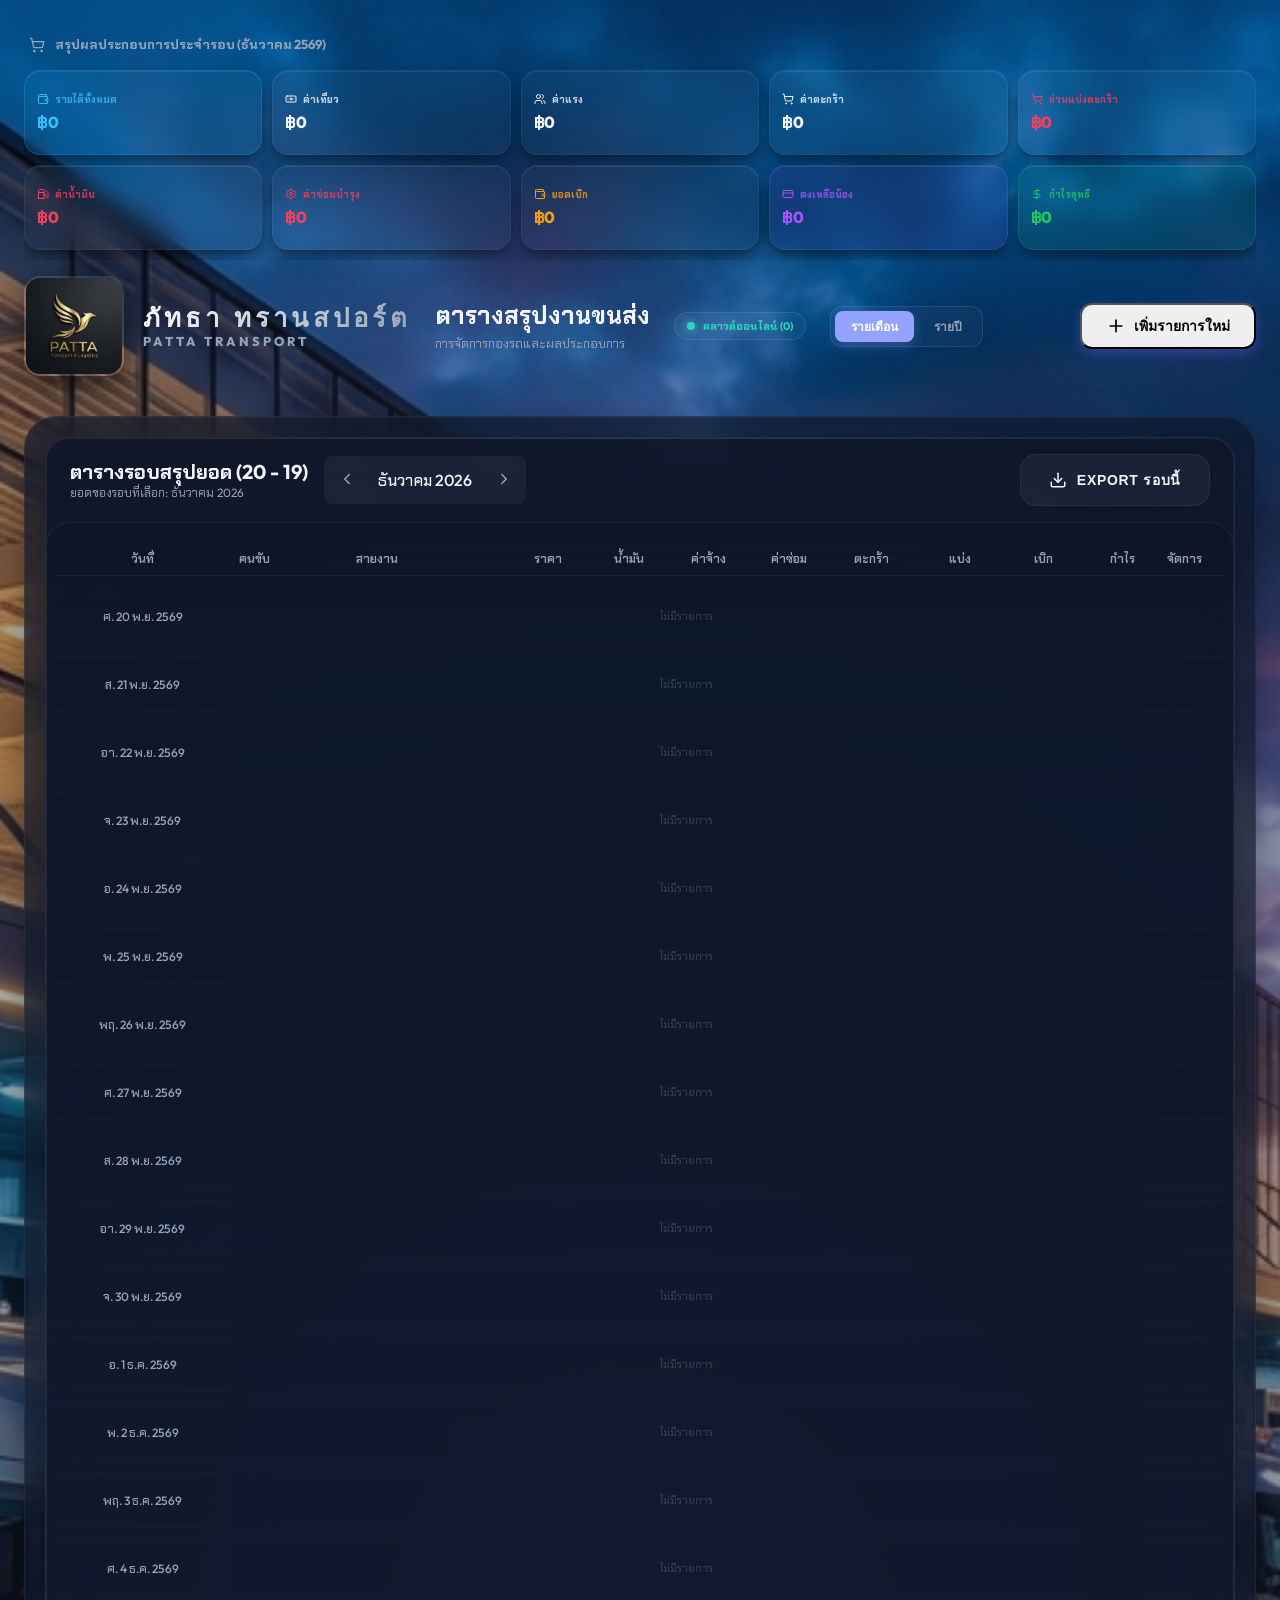
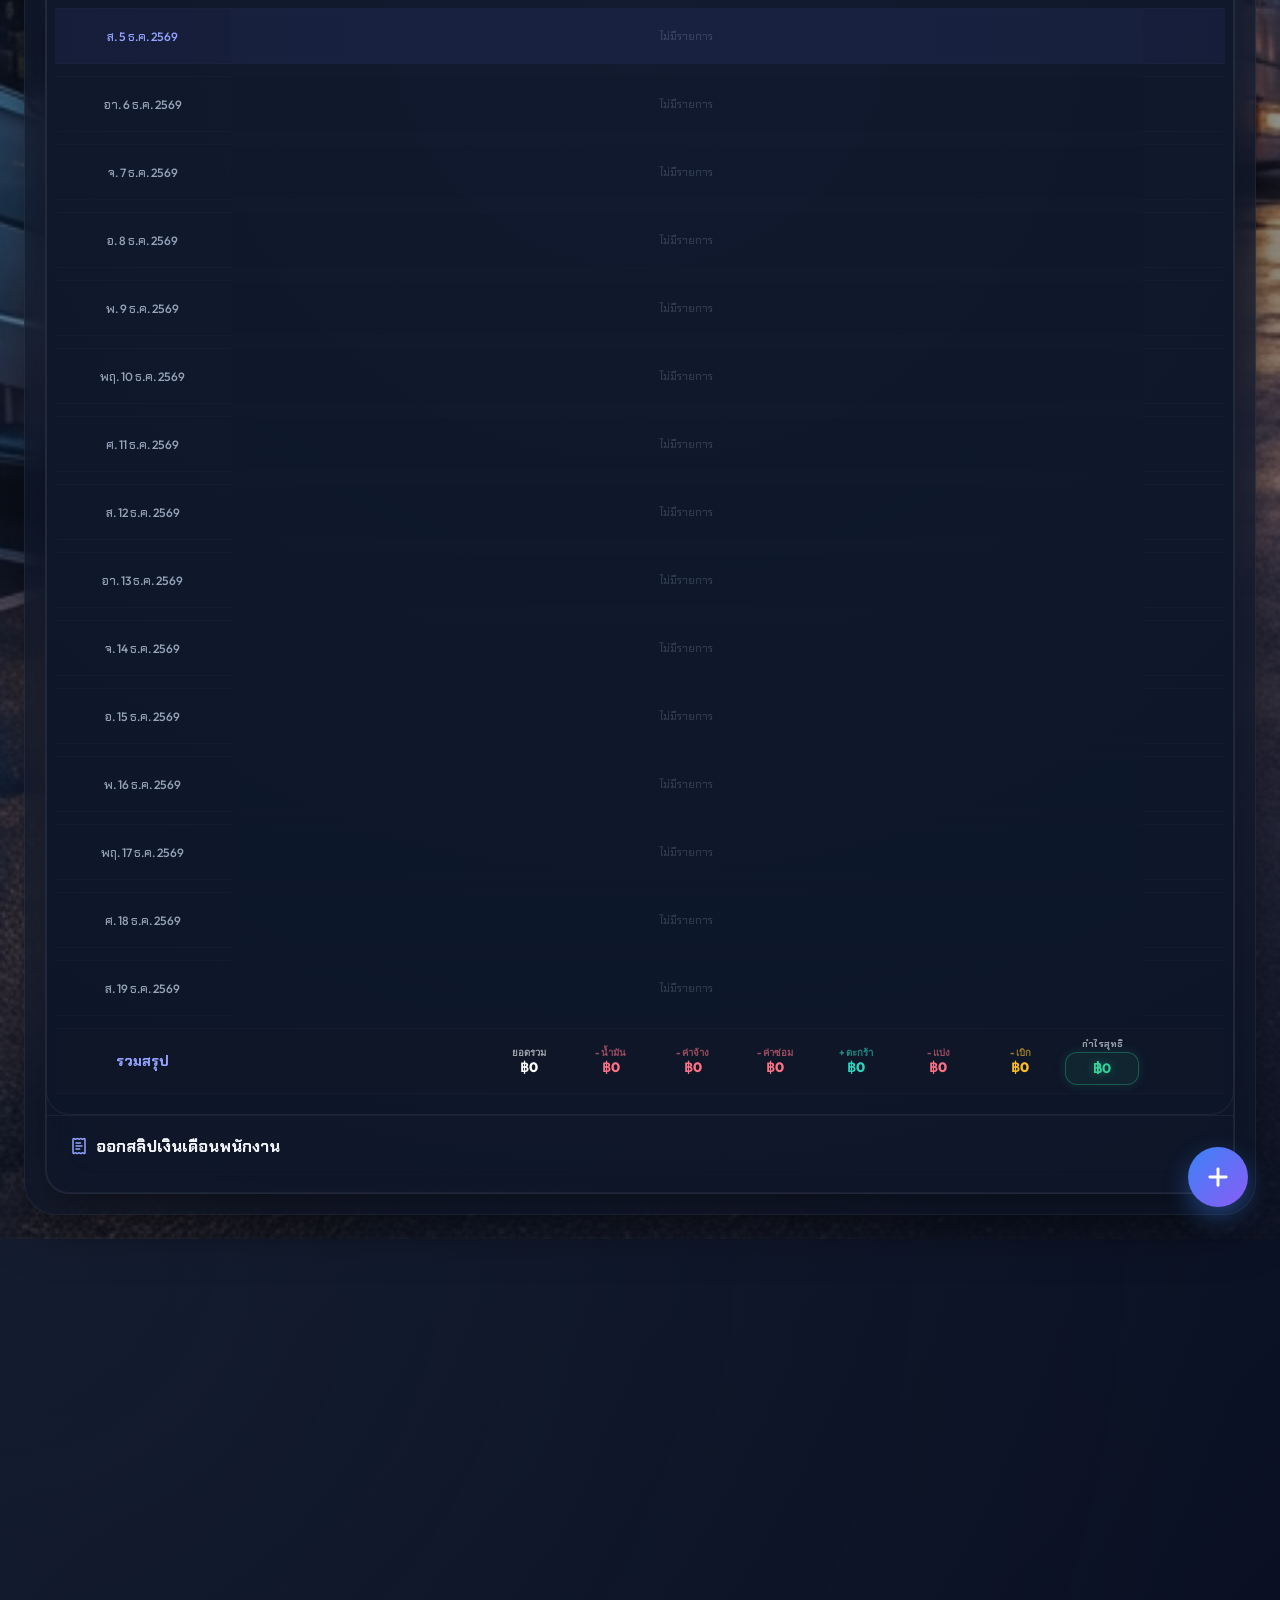
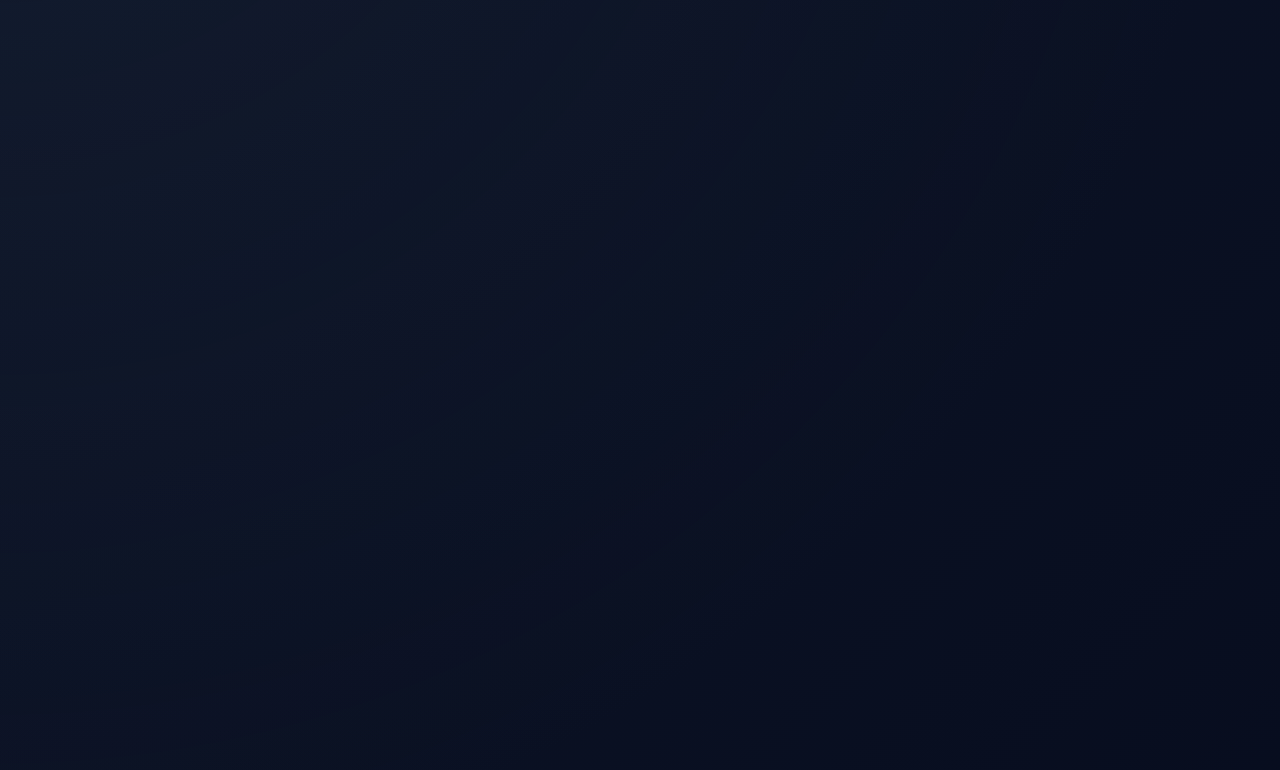
==== admin.html @ a21ead01 "Add files via upload" ====
<!doctype html>
<html lang="en">

<head>
    <meta charset="UTF-8" />
    <meta http-equiv="Cache-Control" content="no-cache, no-store, must-revalidate" />
    <meta http-equiv="Pragma" content="no-cache" />
    <meta http-equiv="Expires" content="0" />
    <link rel="icon" type="image/png" href="/icon-192.png?v=2.1" />
    <link rel="apple-touch-icon" href="/apple-touch-icon.png?v=2.1" />
    <link rel="manifest" href="/admin.webmanifest?v=2.1" />
    <style>
        @media (max-width: 1200px) {

            html,
            body,
            #root {
                height: auto !important;
                overflow: auto !important;
                min-height: 100vh !important;
            }
        }
    </style>
    <meta name="viewport" content="width=device-width, initial-scale=1.0, maximum-scale=1.0, user-scalable=no" />
    <meta name="theme-color" content="#1e293b" />
    <title>Admin - Patta Transport</title>
  <script type="module" crossorigin src="/assets/main-DVoiugXw.js"></script>
  <link rel="stylesheet" crossorigin href="/assets/main-B-iZErr_.css">
</head>

<body>
    <div id="root"></div>
    <script>
        // Force redirect to admin hash if not already there
        if (!window.location.hash.includes('admin')) {
            window.location.hash = '#/admin';
        }
    </script>
</body>

</html>
---- assets/main-B-iZErr_.css ----
@import"https://fonts.googleapis.com/css2?family=Anuphan:wght@300;400;500;600;700&family=Chakra+Petch:wght@300;400;500;600;700&family=Outfit:wght@300;400;500;600;700&family=Syncopate:wght@400;700&display=swap";:root{--primary: #94a3ff;--primary-hover: #7b8aff;--primary-glow: rgba(148, 163, 255, .2);--bg-dark: #0f172a;--bg-card: rgba(15, 23, 42, .8);--text-main: #f1f5f9;--text-dim: #94a3b8;--accent: #a855f7;--safe: #2dd4bf;--danger: #fb7185;--warning: #fbbf24;--font-logo: "Syncopate", sans-serif;--glass-border: rgba(255, 255, 255, .06);--glass-shadow: 0 25px 50px -12px rgba(0, 0, 0, .6);--glass-bg: rgba(15, 23, 42, .7);--glass-bg-hover: rgba(7, 10, 18, .9)}body{font-family:Outfit,Chakra Petch,sans-serif;background-color:#020617;color:var(--text-main);min-height:100vh;-webkit-font-smoothing:antialiased;-moz-osx-font-smoothing:grayscale;text-rendering:optimizeLegibility;background-attachment:fixed;background:radial-gradient(circle at 0% 0%,rgba(30,41,59,.3) 0%,transparent 40%),radial-gradient(circle at 100% 100%,rgba(15,23,42,.3) 0%,transparent 40%),linear-gradient(135deg,#0f172a,#020617)}*{margin:0;padding:0;box-sizing:border-box}.glass-card{background:var(--bg-card);backdrop-filter:blur(24px);-webkit-backdrop-filter:blur(24px);border:1px solid rgba(255,255,255,.08);box-shadow:0 20px 40px -15px #00000080,inset 0 0 0 1px #ffffff0d;border-radius:1.5rem;position:relative;overflow:visible;transition:all .4s cubic-bezier(.4,0,.2,1)}.glass-card:before{content:"";position:absolute;top:-50%;left:-50%;width:200%;height:200%;background:radial-gradient(circle at 50% 50%,rgba(148,163,255,.03) 0%,transparent 50%);pointer-events:none;transition:all .6s ease}.glass-card:hover{transform:translateY(-2px);border-color:#ffffff26;box-shadow:0 30px 60px -20px #000000b3,inset 0 0 20px #94a3ff0d}.glass-card:hover:before{background:radial-gradient(circle at 30% 30%,rgba(148,163,255,.08) 0%,transparent 50%)}.glass-card:after{content:"";position:absolute;top:0;left:0;right:0;height:1px;background:linear-gradient(90deg,transparent,rgba(255,255,255,.2),transparent);opacity:.5}.dashboard-container{max-width:1800px;margin:0 auto;padding:1.5rem 2rem}.header{display:flex;justify-content:space-between;align-items:center;margin-bottom:3rem}.brand-logo{font-family:var(--font-logo);letter-spacing:.3em;text-transform:uppercase;background:linear-gradient(135deg,#fff,#94a3b8);-webkit-background-clip:text;background-clip:text;-webkit-text-fill-color:transparent;font-weight:700;font-size:2.5rem;line-height:1}.brand-subtitle{font-family:Inter,sans-serif;letter-spacing:.8em;font-size:10px;text-transform:uppercase;color:var(--text-dim);margin-top:8px;opacity:.8}.stats-grid{display:grid;grid-template-columns:repeat(auto-fit,minmax(240px,1fr));gap:1.5rem;margin-bottom:3rem}.stat-card{padding:2rem;text-align:left;transition:all .3s cubic-bezier(.4,0,.2,1);position:relative;overflow:hidden}.stat-card:hover{transform:translateY(-8px);border-color:var(--primary);box-shadow:0 12px 24px #0000004d}.stat-label{font-size:.75rem;text-transform:uppercase;letter-spacing:.1em;color:var(--text-dim);margin-bottom:.75rem;font-weight:600}.stat-value{font-size:2rem;font-weight:700;color:var(--text-main)}.btn{padding:.875rem 1.75rem;border-radius:1rem;font-weight:700;cursor:pointer;transition:all .3s;border:none;display:flex;align-items:center;justify-content:center;gap:.6rem;text-transform:uppercase;font-size:.875rem;letter-spacing:.05em}.btn-primary{background:linear-gradient(135deg,var(--primary),var(--primary-hover));color:#fff;box-shadow:0 8px 16px #6366f133}.btn-primary:hover{transform:translateY(-2px);box-shadow:0 12px 20px #6366f166}.btn-outline{background:#ffffff0d;border:1px solid var(--glass-border);color:var(--text-main)}.btn-outline:hover{background:#ffffff1a;border-color:var(--text-dim)}.trip-form{padding:2rem;margin-bottom:3rem;background:var(--bg-card);border:1px solid var(--glass-border)}.form-grid{display:grid;grid-template-columns:repeat(auto-fit,minmax(180px,1fr));gap:1.5rem;align-items:end}.input-group{display:flex;flex-direction:column;gap:.75rem}label{font-size:.75rem;font-weight:600;color:var(--text-dim);text-transform:uppercase}input{background:#818cf80d;border:1px solid var(--glass-border);padding:1rem;border-radius:.875rem;color:var(--text-main);outline:none;transition:all .2s;font-family:inherit}input:focus{border-color:var(--primary);background:#818cf81a}.table-container{overflow-x:auto;padding:.5rem;background:var(--glass-bg);border-radius:1.5rem;border:1px solid var(--glass-border)}table{width:100%;border-collapse:separate;border-spacing:0 .75rem;text-align:left}th{padding:1.25rem 1rem;color:var(--text-dim);font-weight:600;text-transform:uppercase;font-size:.75rem;border-bottom:1px solid var(--glass-border)}td{padding:1.25rem 1rem;background:#0f172a4d;border-top:1px solid rgba(255,255,255,.02);border-bottom:1px solid rgba(255,255,255,.02);color:var(--text-main)}tr:hover td{background:#0f172a80}.badge{padding:.4rem .8rem;border-radius:.75rem;font-size:.75rem;font-weight:700}.badge-profit{background:#34d39914;color:#34d399;border:1px solid rgba(52,211,153,.3);box-shadow:0 0 12px #34d39926;text-shadow:0 0 10px rgba(52,211,153,.4)}.badge-loss{background:#f43f5e1a;color:#f43f5e;border:1px solid rgba(244,63,94,.2)}.btn-icon{padding:.6rem;border-radius:.75rem;background:transparent;border:none;cursor:pointer;color:var(--text-dim);transition:all .2s}.btn-icon:hover{background:#ffffff14;color:var(--danger)}::-webkit-scrollbar{width:8px}::-webkit-scrollbar-track{background:#020617}::-webkit-scrollbar-thumb{background:#1e293b;border-radius:4px}.driver-card{background:var(--glass-bg);backdrop-filter:blur(24px);-webkit-backdrop-filter:blur(24px);border:1px solid var(--glass-border);box-shadow:var(--glass-shadow);border-radius:2rem;padding:2rem;transition:all .4s}.driver-card:hover{border-color:var(--primary);box-shadow:0 40px 80px -20px #00000026;transform:translateY(-4px)}.input-premium{background:#818cf80d!important;border:1px solid var(--glass-border)!important;border-radius:1.25rem!important;padding:1.25rem!important;color:var(--text-main)!important;font-size:1.1rem!important;box-shadow:inset 0 2px 4px #00000005}.input-premium:focus{background:#818cf814!important;border-color:var(--primary)!important;box-shadow:0 0 0 4px var(--primary-glow)}.btn-premium{background:linear-gradient(135deg,var(--primary) 0%,var(--accent) 100%);color:#fff;padding:1.25rem;border-radius:1.25rem;font-weight:700;border:1px solid rgba(255,255,255,.1);cursor:pointer;display:flex;align-items:center;justify-content:center;gap:.75rem;transition:all .4s cubic-bezier(.4,0,.2,1);box-shadow:0 8px 16px -4px #818cf880,inset 0 1px 1px #ffffff4d}.btn-premium:hover{transform:translateY(-3px) scale(1.02);box-shadow:0 20px 30px -5px #818cf899,0 0 15px var(--primary-glow);filter:brightness(1.1)}.btn-secondary-premium{background:#818cf80d;border:1px solid var(--glass-border);color:var(--text-main);padding:1rem;border-radius:1.25rem;font-weight:600;transition:all .3s}.btn-secondary-premium:hover{background:#ffffff1a}.btn-secondary-premium.active{background:var(--primary);border-color:var(--primary)}.icon-box{width:42px;height:42px;background:#818cf81a;border-radius:12px;display:flex;align-items:center;justify-content:center;color:var(--primary);margin-bottom:1rem}.text-gradient{background:linear-gradient(135deg,#fff,#cbd5e1);-webkit-background-clip:text;background-clip:text;-webkit-text-fill-color:transparent}.driver-landscape{min-height:100vh;min-height:-webkit-fill-available;background-color:#020617;background-image:linear-gradient(to bottom,#02061766,#020617cc),url(/assets/bg-Old5FLw_.png);background-size:cover;background-position:center;background-repeat:no-repeat;background-attachment:scroll;color:var(--text-main);transition:all .3s ease}@media(min-width:1025px){.driver-landscape{background-attachment:fixed}}@keyframes fadeIn{0%{opacity:0;transform:translateY(10px)}to{opacity:1;transform:translateY(0)}}.fade-in{animation:fadeIn .5s ease-out forwards}.bill-icon-btn{display:flex;align-items:center;justify-content:center;width:24px;height:24px;background:#818cf81a;border:1px solid rgba(129,140,248,.2);border-radius:6px;color:var(--primary);transition:all .2s ease;cursor:pointer}.bill-icon-btn:hover{background:var(--primary);color:#fff;transform:scale(1.1);box-shadow:0 0 10px var(--primary-glow)}.preview-btn-mini{background:#2dd4bf1a;border:1px solid rgba(45,212,191,.2);color:#2dd4bf;padding:4px 10px;border-radius:8px;font-size:10px;font-weight:700;cursor:pointer;transition:all .2s ease}.preview-btn-mini:hover{background:#2dd4bf;color:#0f172a;box-shadow:0 0 10px #2dd4bf4d}
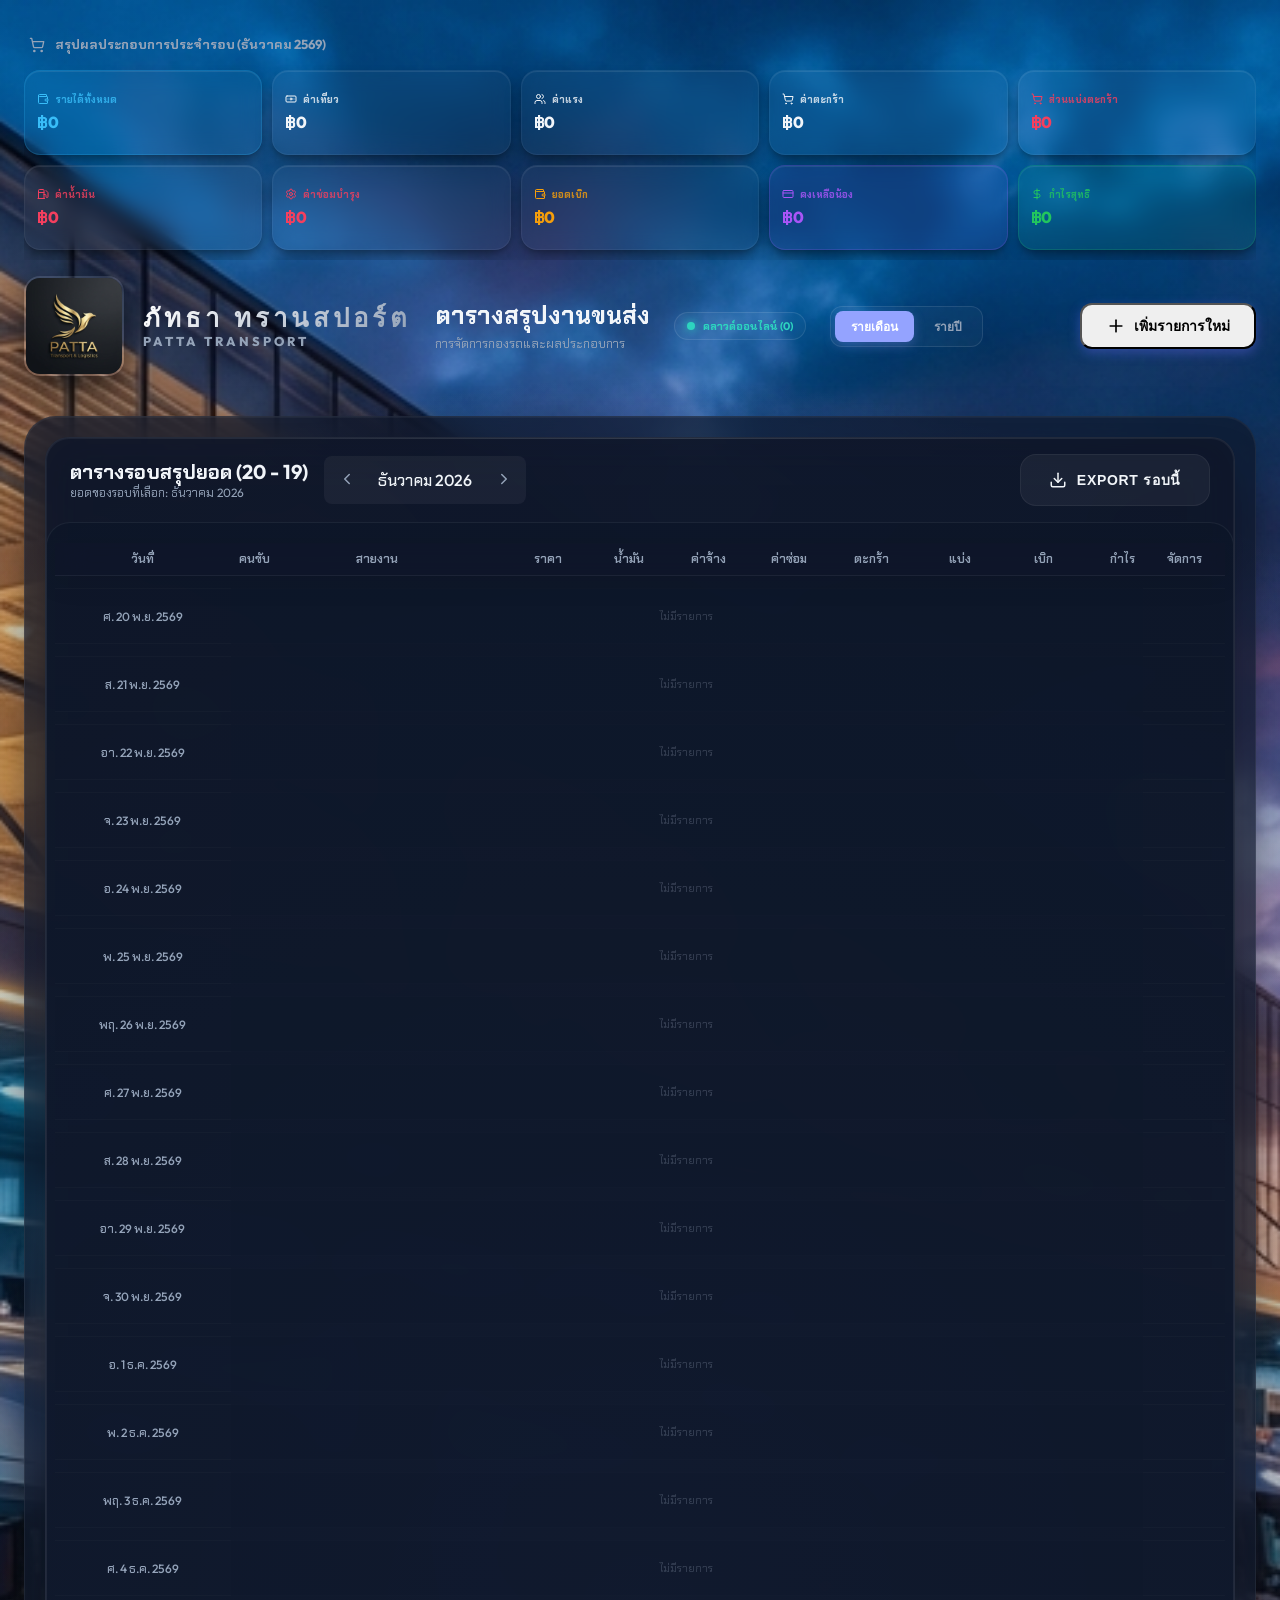
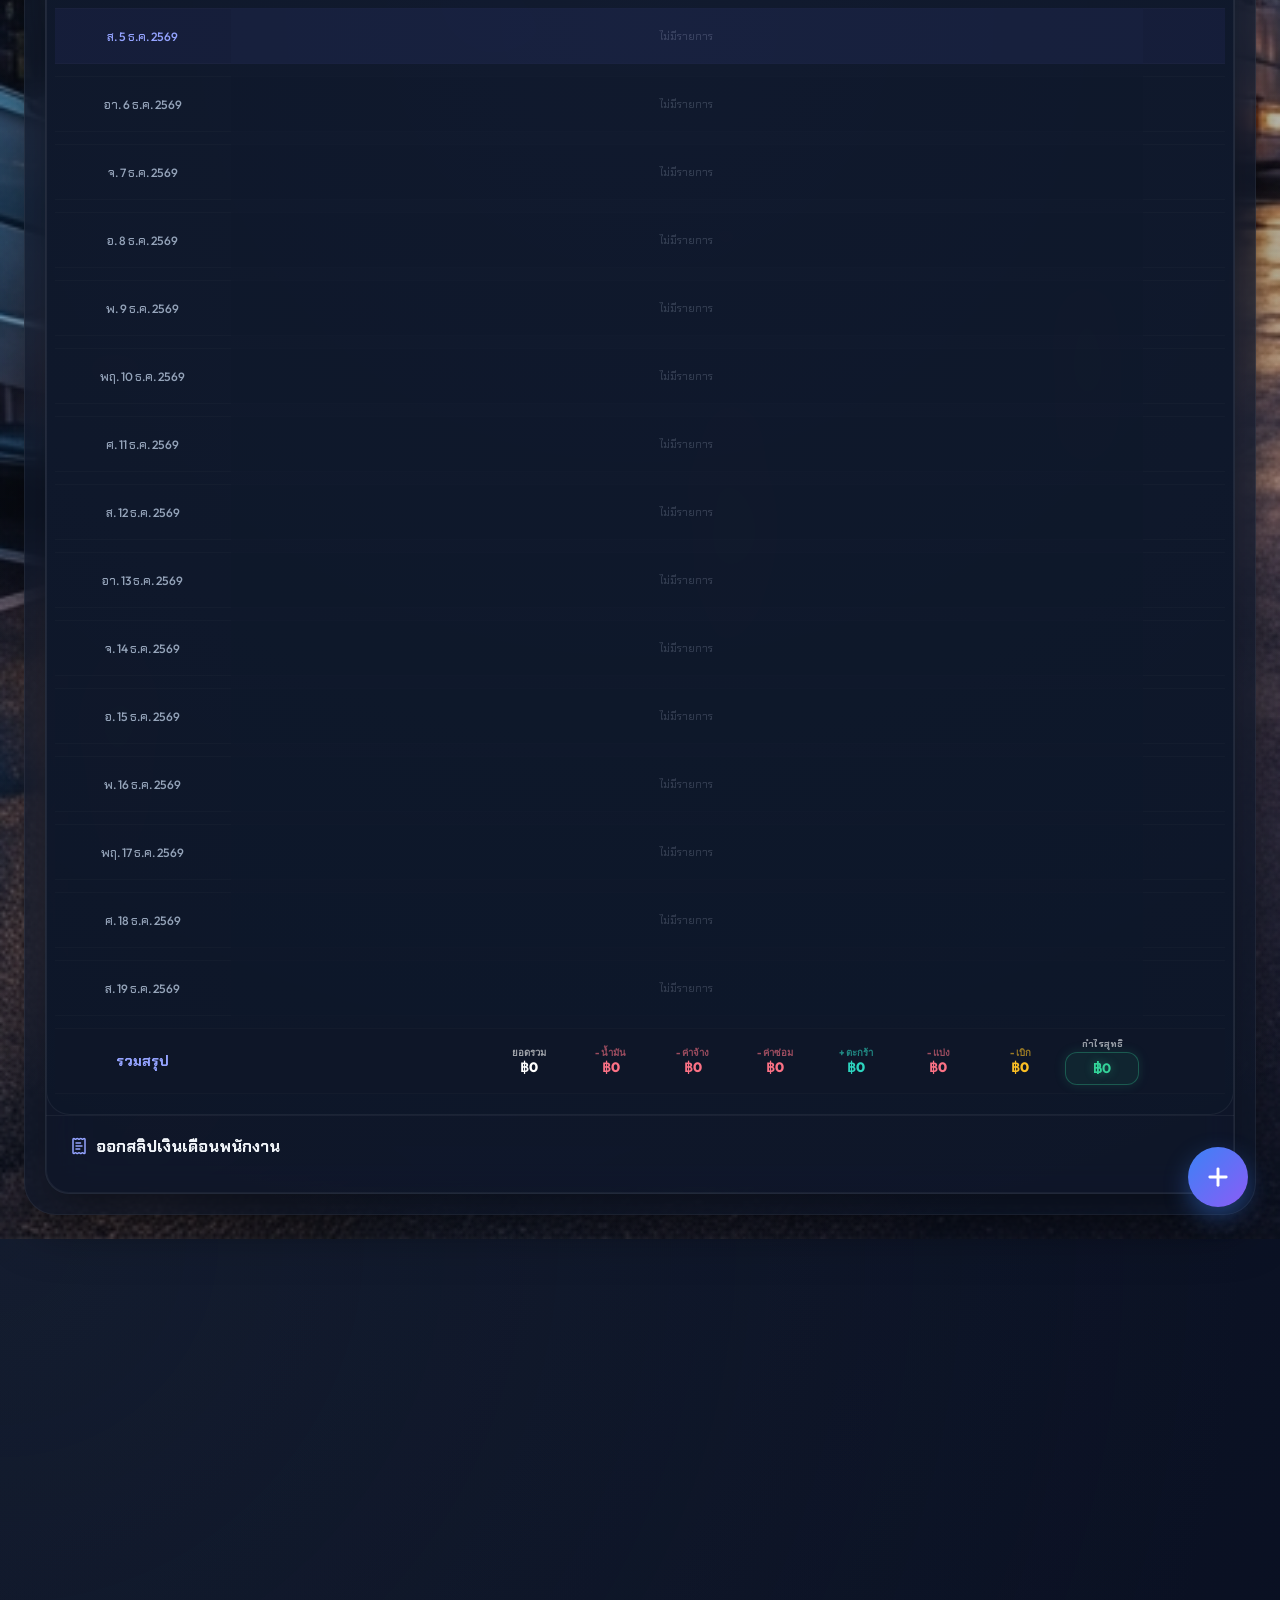
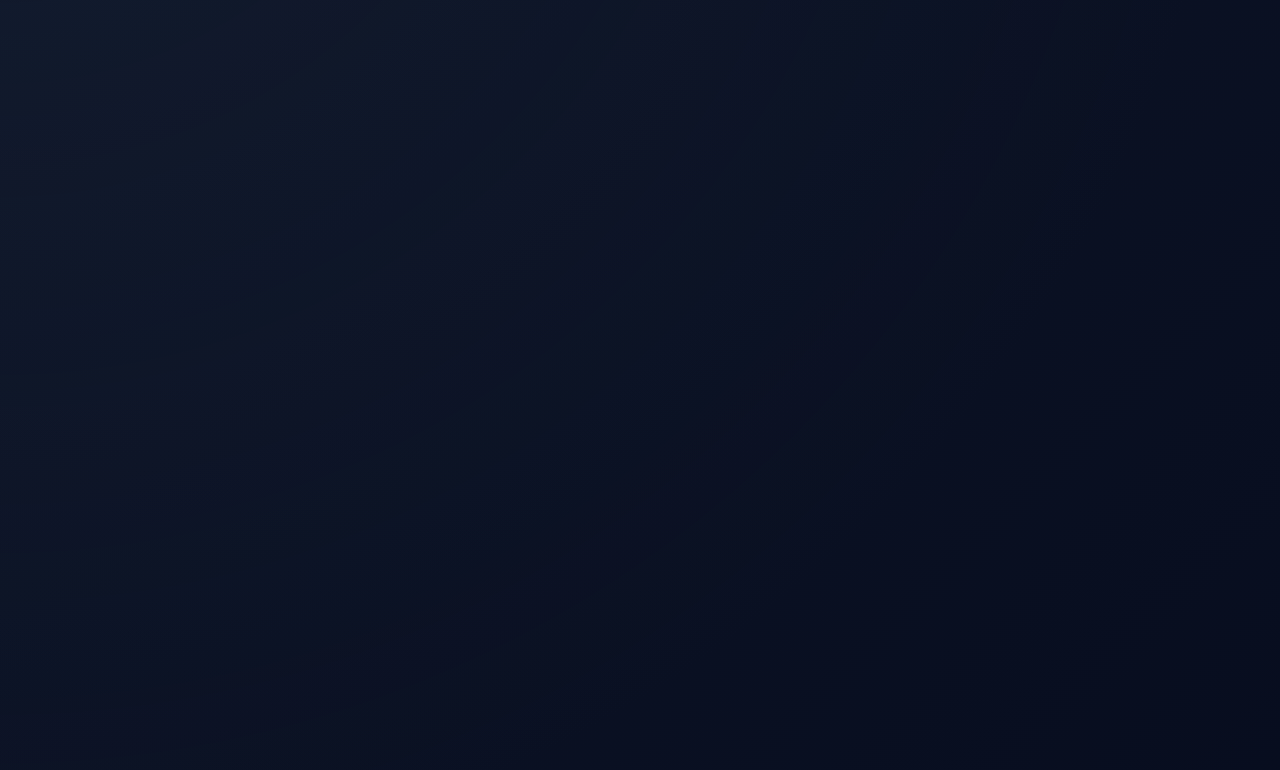
==== commit 9e89da07: "Add files via upload" ====
--- a/admin.html
+++ b/admin.html
@@ -24,7 +24,7 @@
     <meta name="viewport" content="width=device-width, initial-scale=1.0, maximum-scale=1.0, user-scalable=no" />
     <meta name="theme-color" content="#1e293b" />
     <title>Admin - Patta Transport</title>
-  <script type="module" crossorigin src="/assets/main-DVoiugXw.js"></script>
+  <script type="module" crossorigin src="/assets/main-9UQ__JUu.js"></script>
   <link rel="stylesheet" crossorigin href="/assets/main-B-iZErr_.css">
 </head>
 
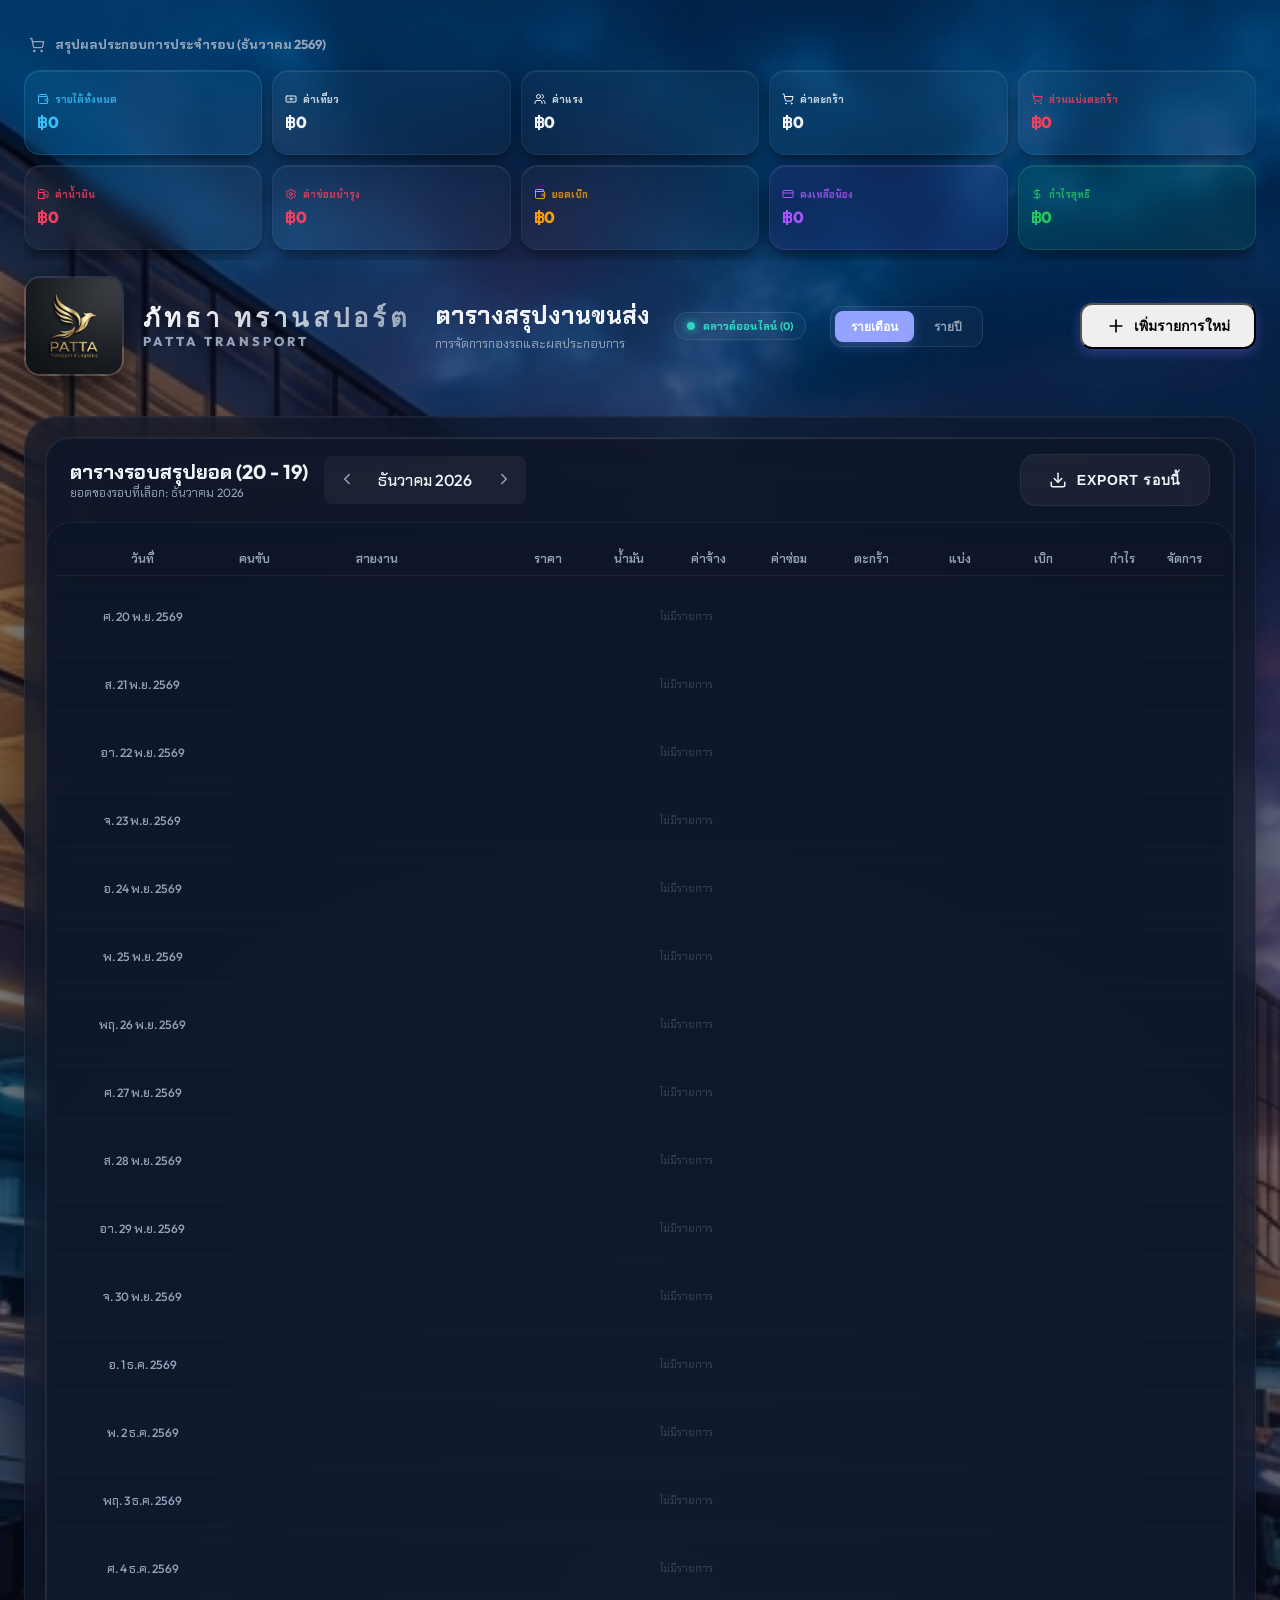
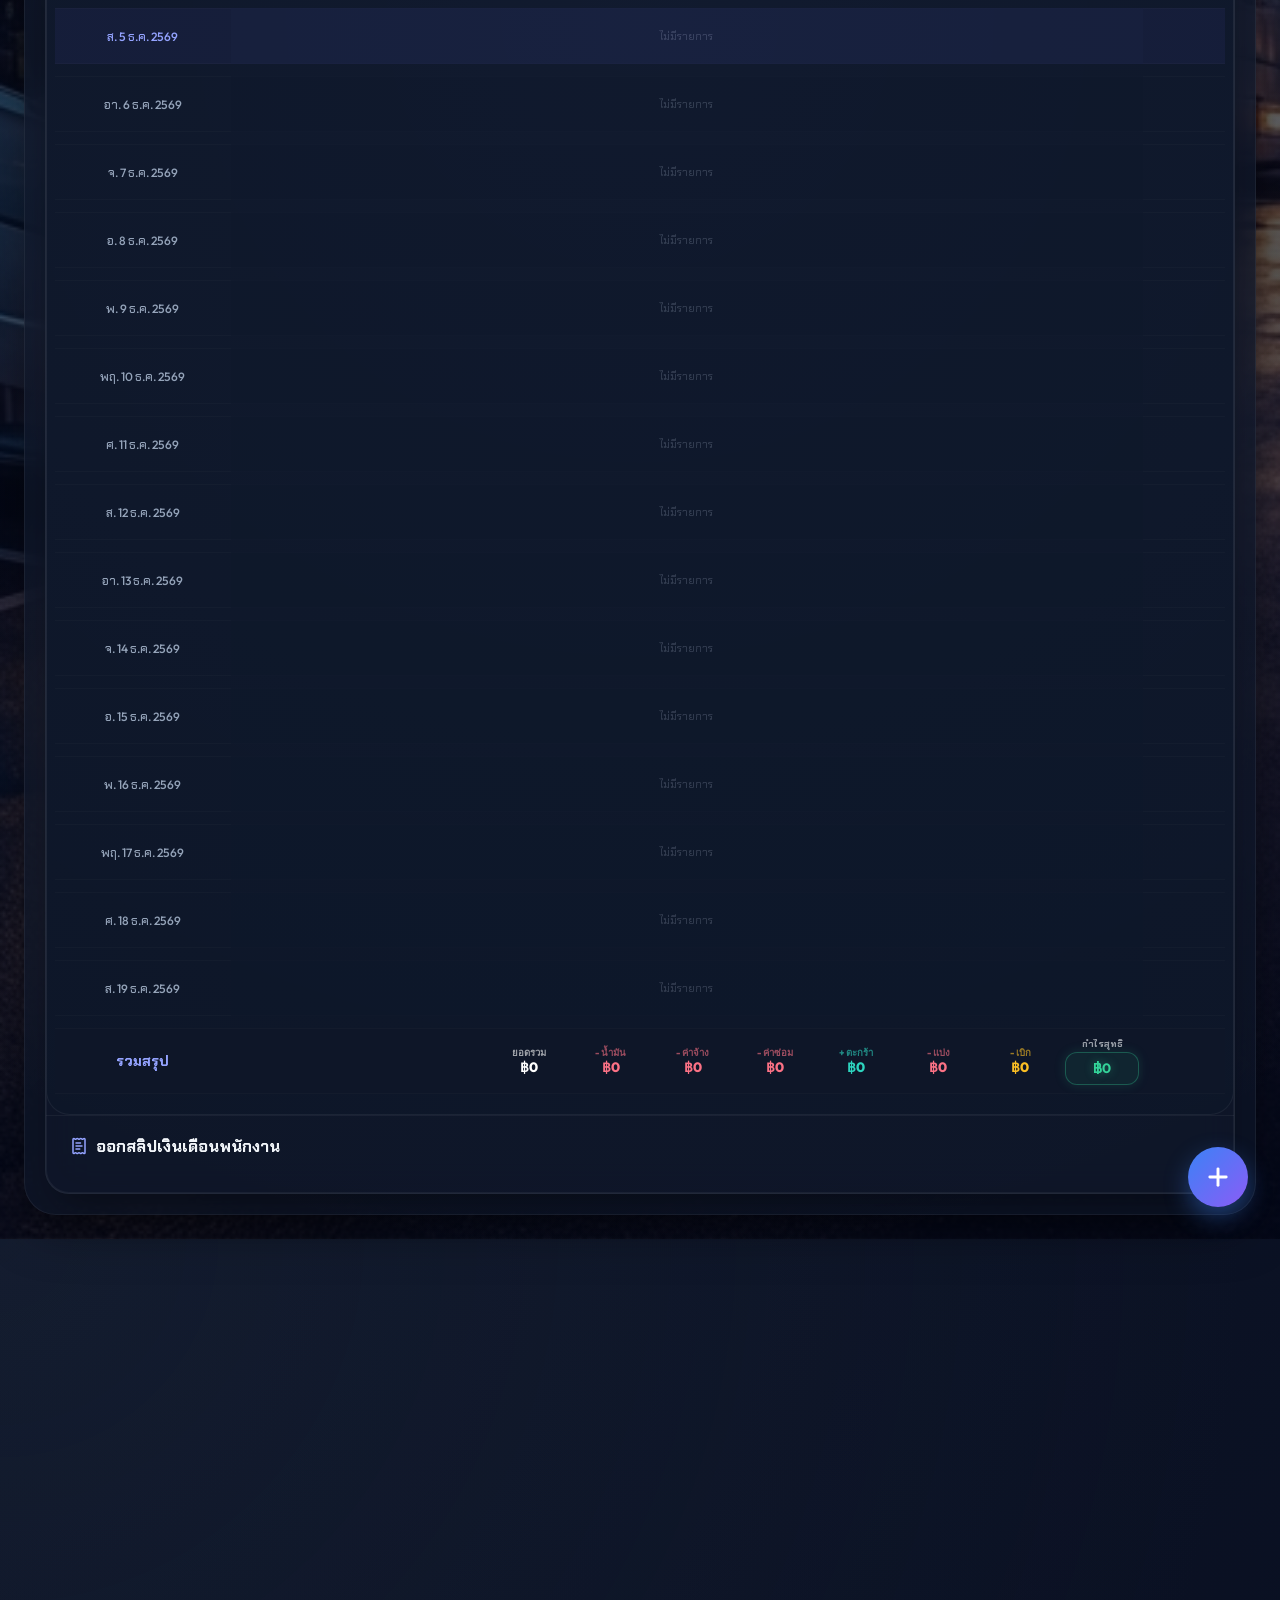
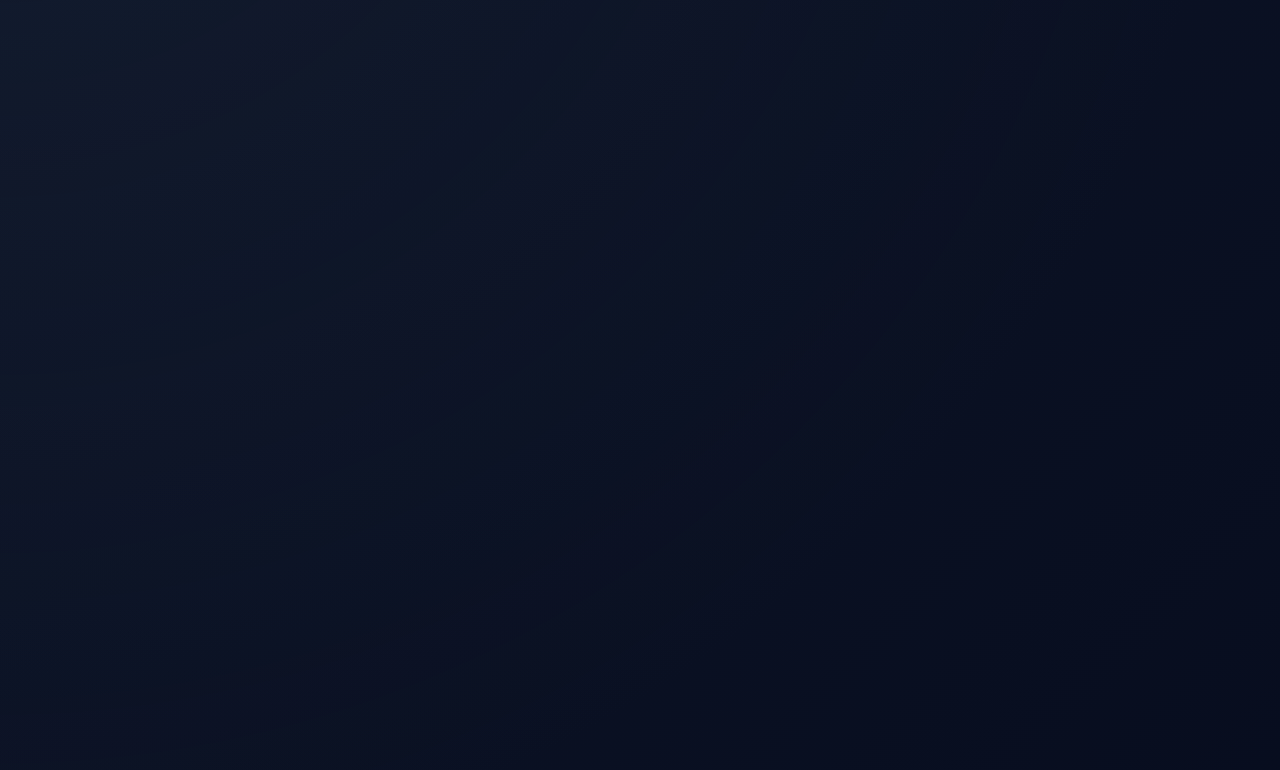
==== commit 7efa1c50: "Add files via upload" ====
--- a/admin.html
+++ b/admin.html
@@ -24,7 +24,7 @@
     <meta name="viewport" content="width=device-width, initial-scale=1.0, maximum-scale=1.0, user-scalable=no" />
     <meta name="theme-color" content="#1e293b" />
     <title>Admin - Patta Transport</title>
-  <script type="module" crossorigin src="/assets/main-9UQ__JUu.js"></script>
+  <script type="module" crossorigin src="/assets/main-qb-GjHHz.js"></script>
   <link rel="stylesheet" crossorigin href="/assets/main-B-iZErr_.css">
 </head>
 
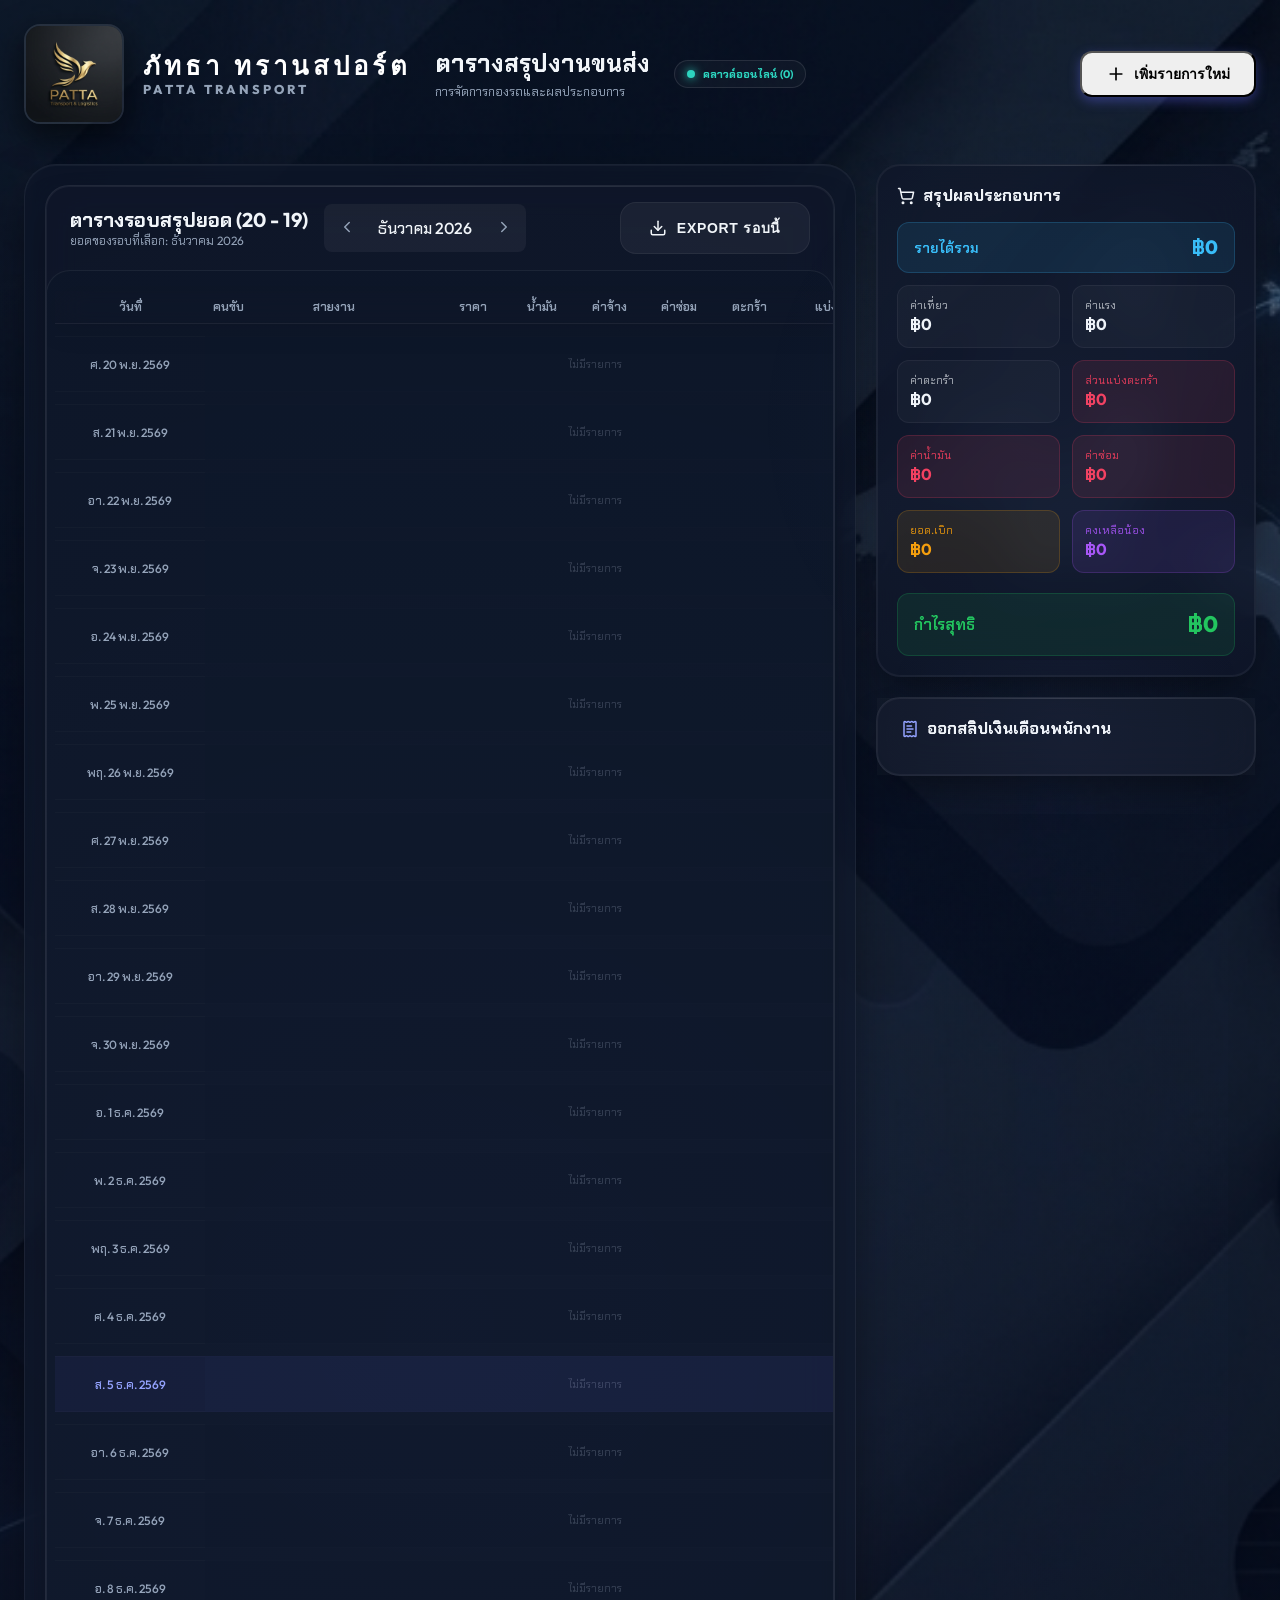
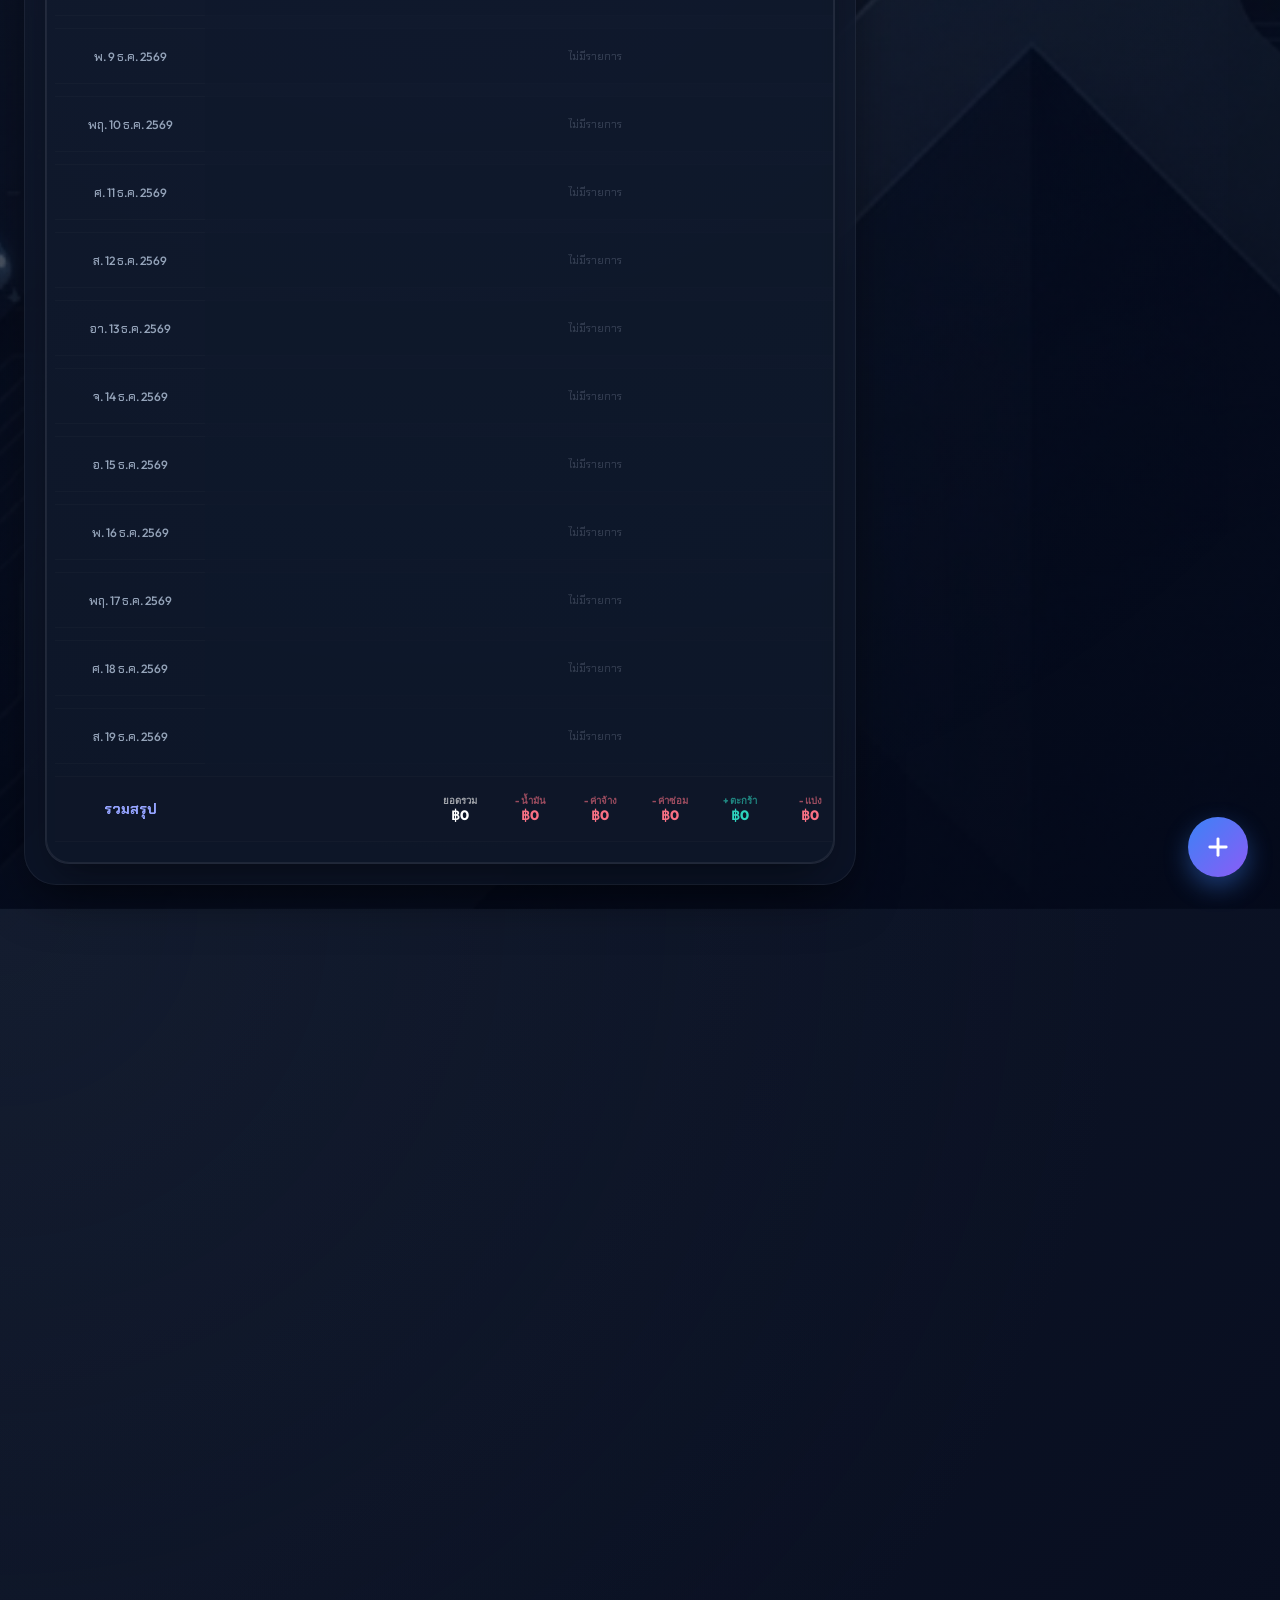
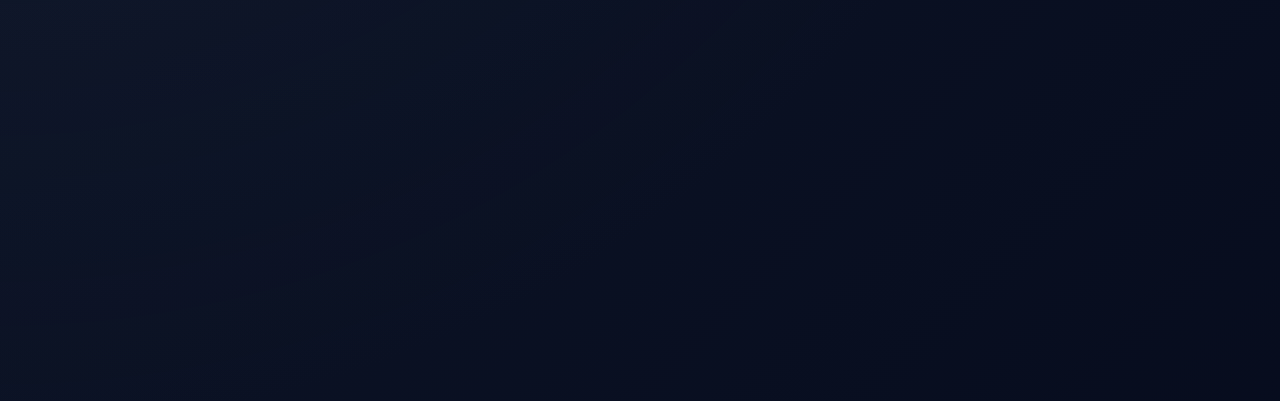
==== commit 439919b2: "Add files via upload" ====
--- a/admin.html
+++ b/admin.html
@@ -24,7 +24,7 @@
     <meta name="viewport" content="width=device-width, initial-scale=1.0, maximum-scale=1.0, user-scalable=no" />
     <meta name="theme-color" content="#1e293b" />
     <title>Admin - Patta Transport</title>
-  <script type="module" crossorigin src="/assets/main-qb-GjHHz.js"></script>
+  <script type="module" crossorigin src="/assets/main-C6oOmoy5.js"></script>
   <link rel="stylesheet" crossorigin href="/assets/main-B-iZErr_.css">
 </head>
 
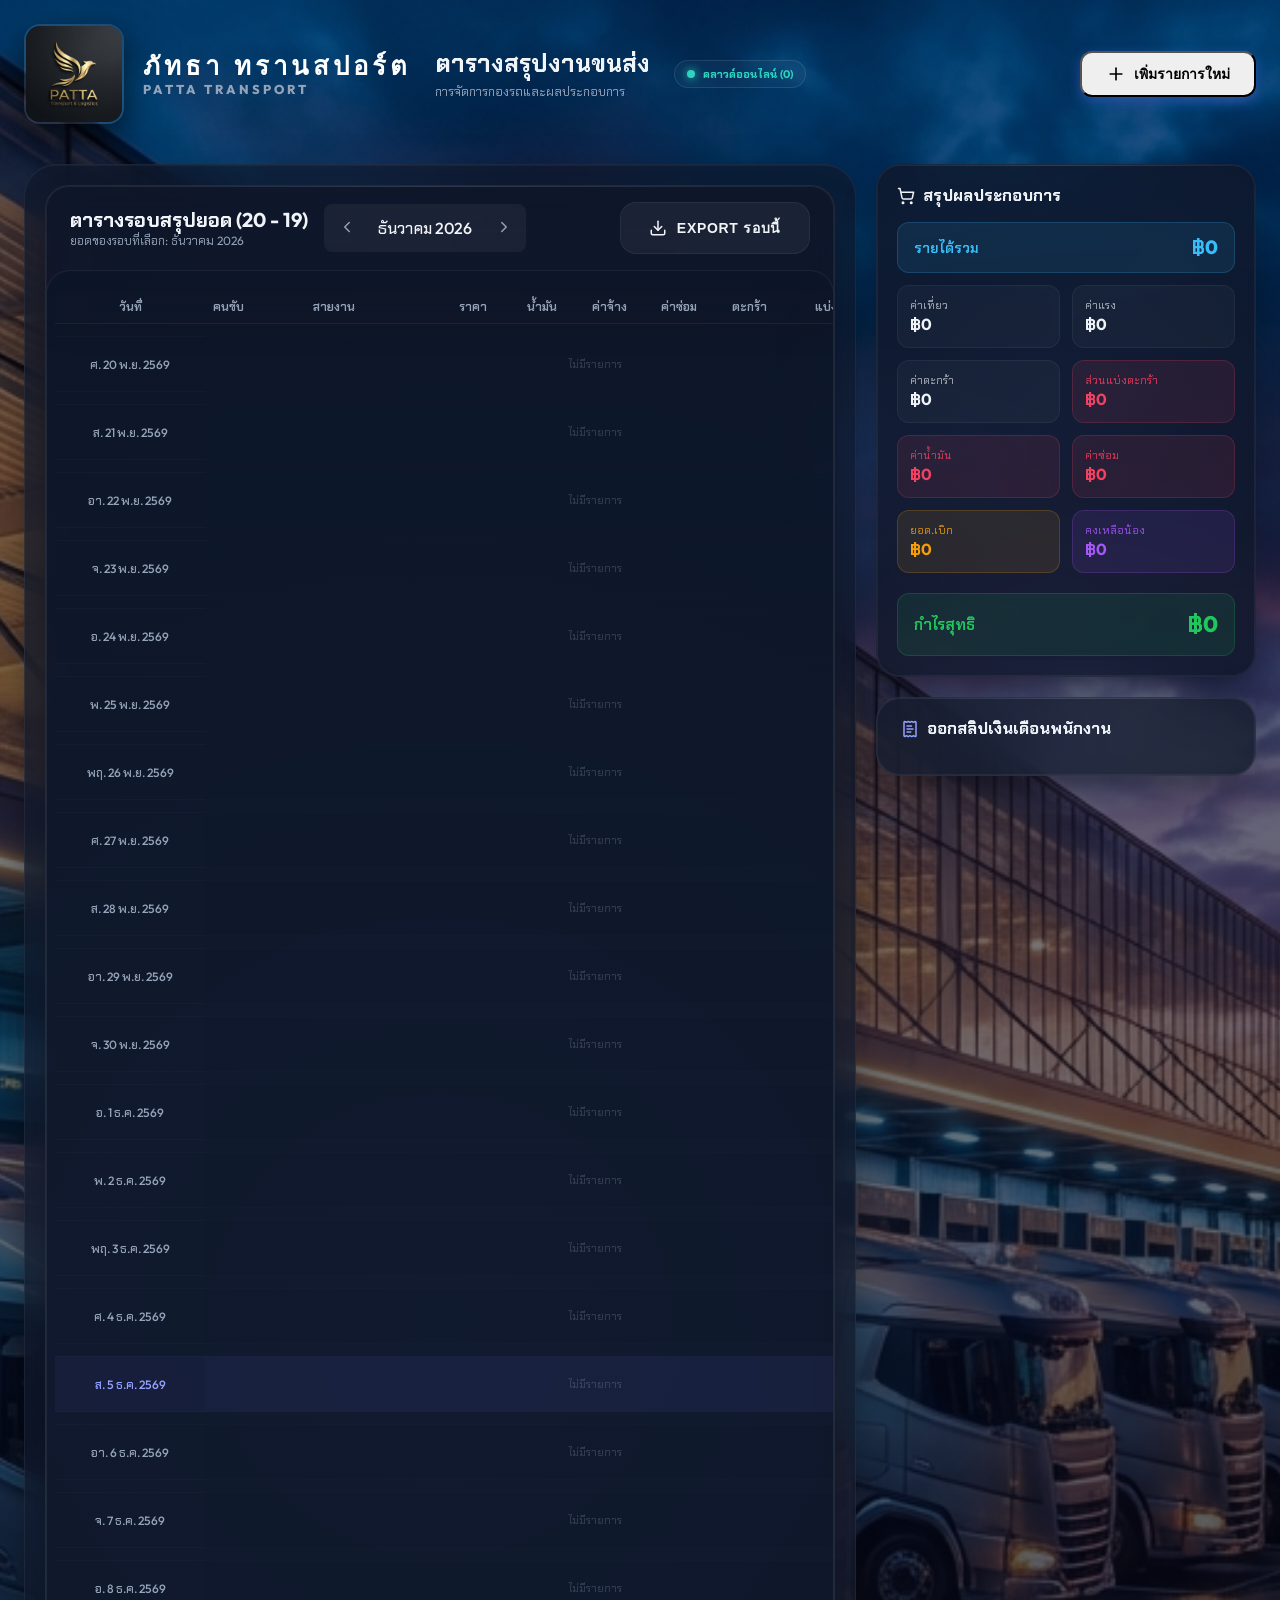
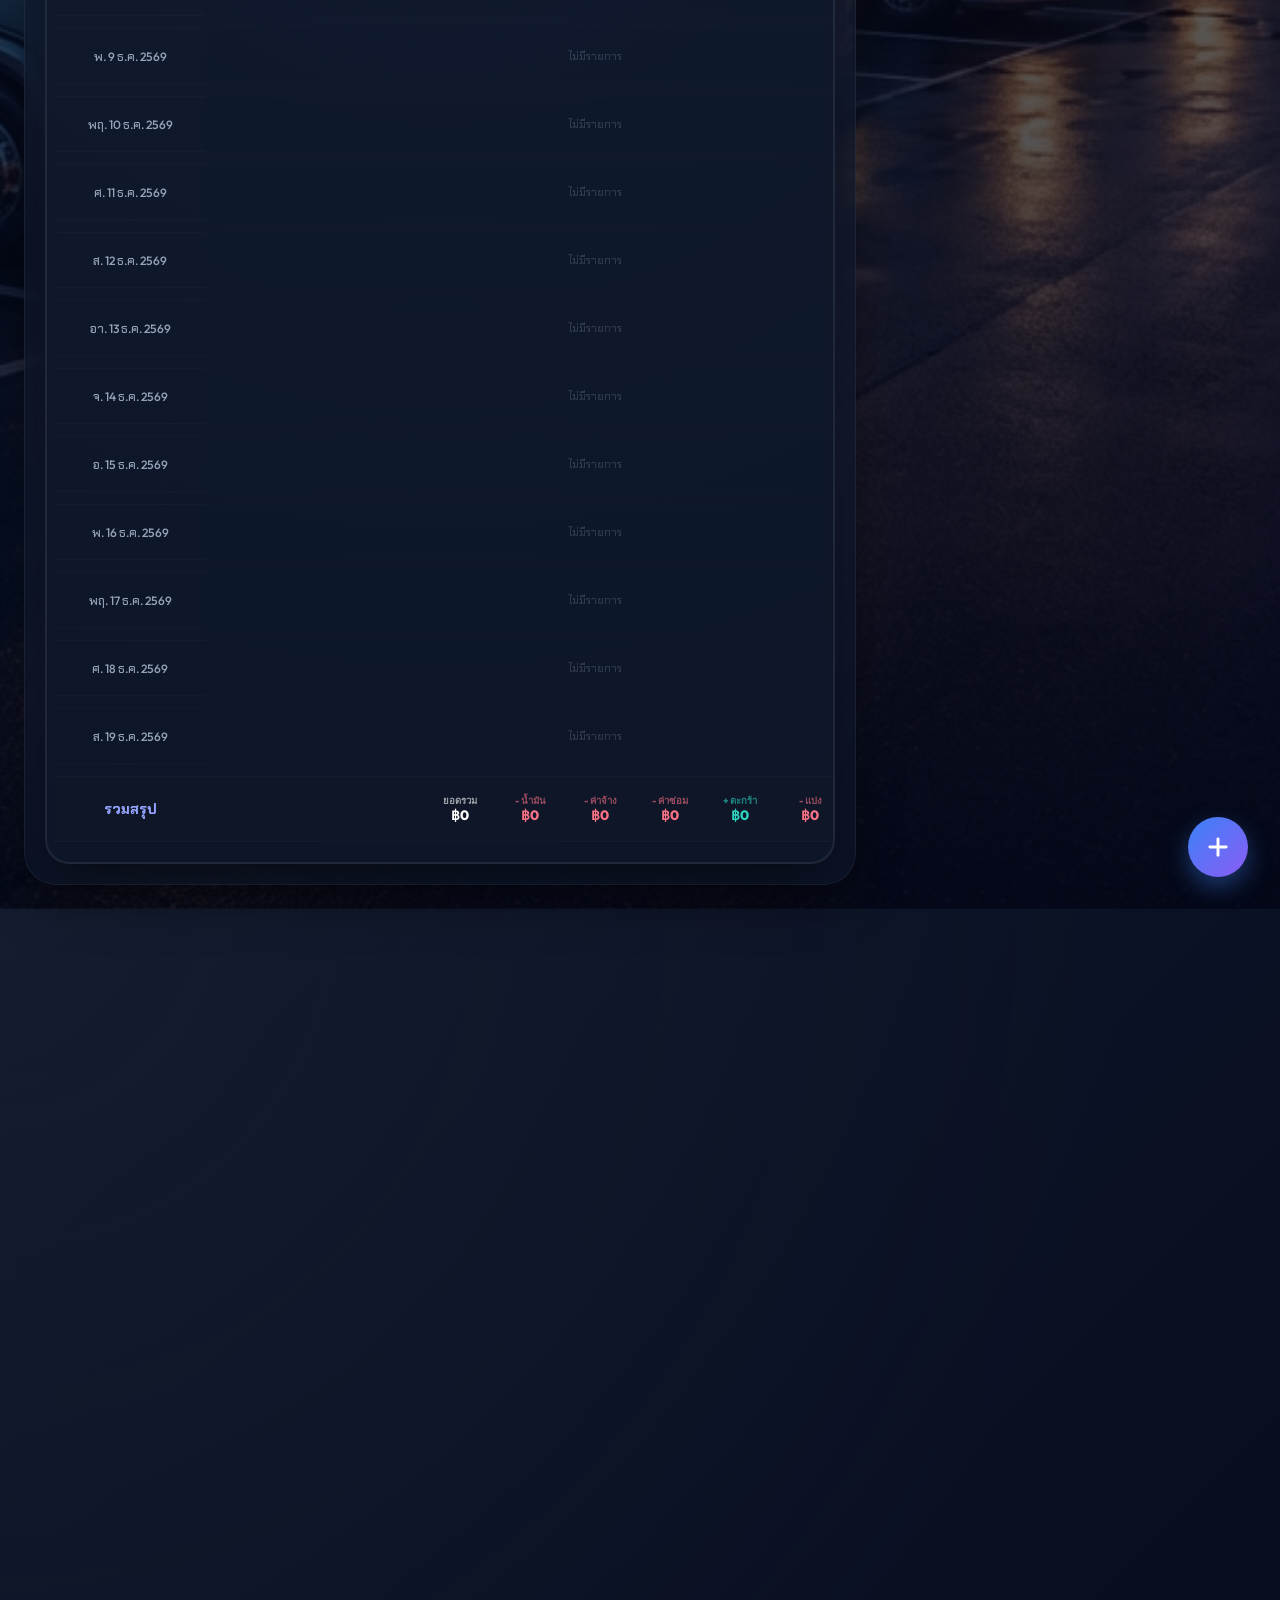
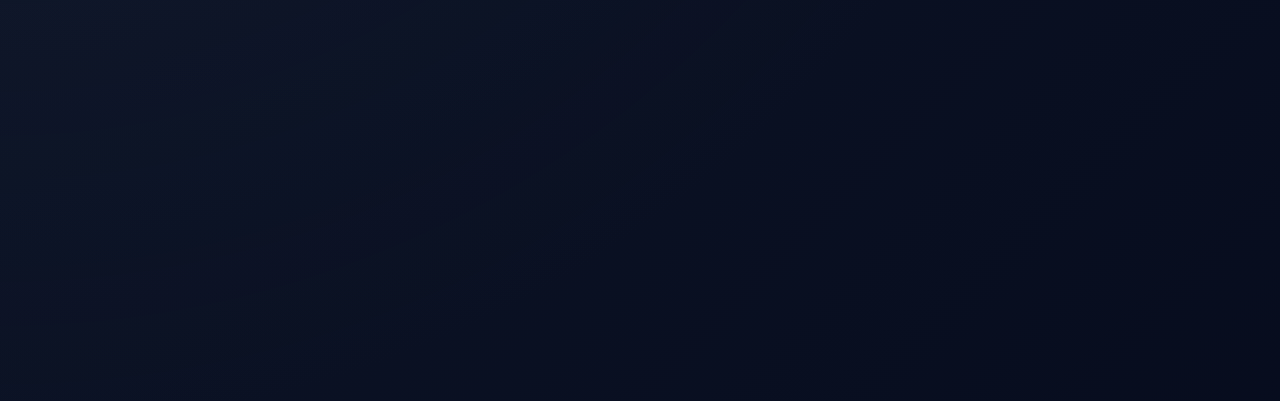
==== commit ca07cf5e: "Add files via upload" ====
--- a/admin.html
+++ b/admin.html
@@ -24,7 +24,7 @@
     <meta name="viewport" content="width=device-width, initial-scale=1.0, maximum-scale=1.0, user-scalable=no" />
     <meta name="theme-color" content="#1e293b" />
     <title>Admin - Patta Transport</title>
-  <script type="module" crossorigin src="/assets/main-C6oOmoy5.js"></script>
+  <script type="module" crossorigin src="/assets/main-BV5qH5gL.js"></script>
   <link rel="stylesheet" crossorigin href="/assets/main-B-iZErr_.css">
 </head>
 
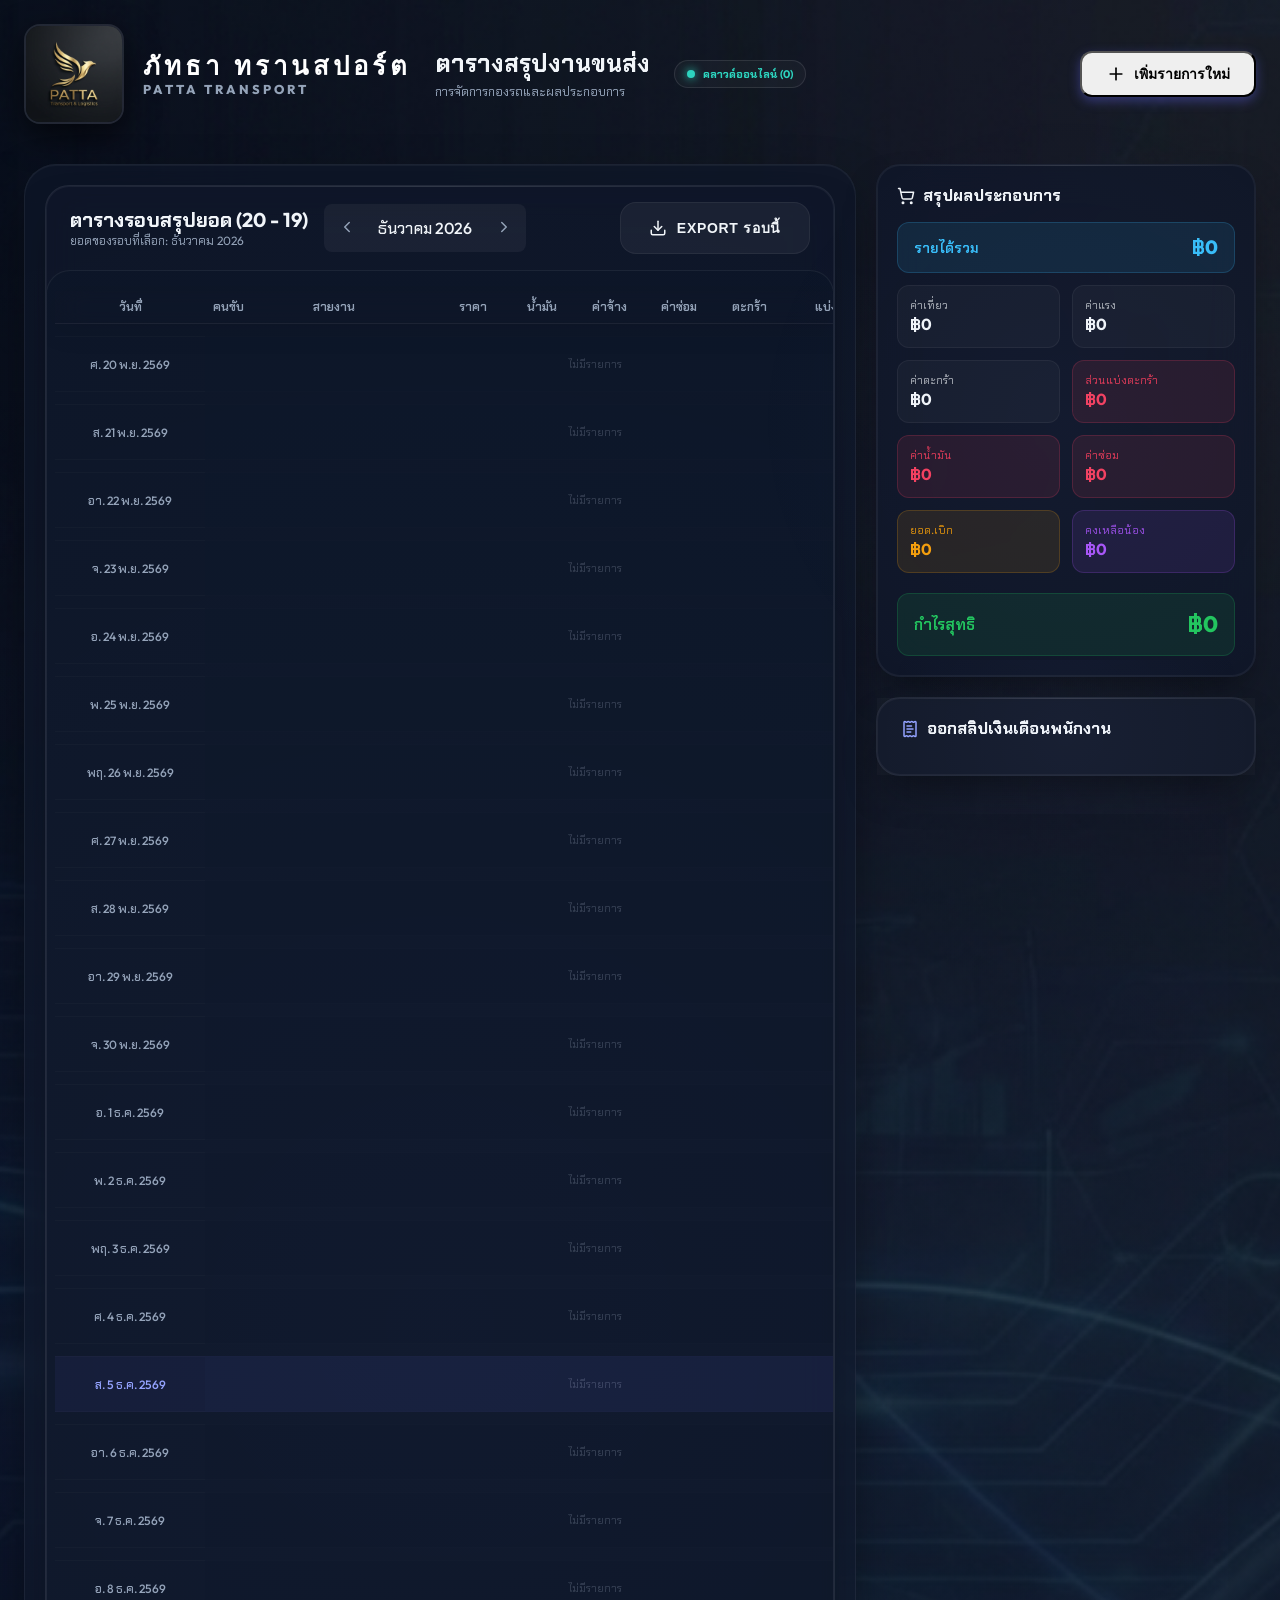
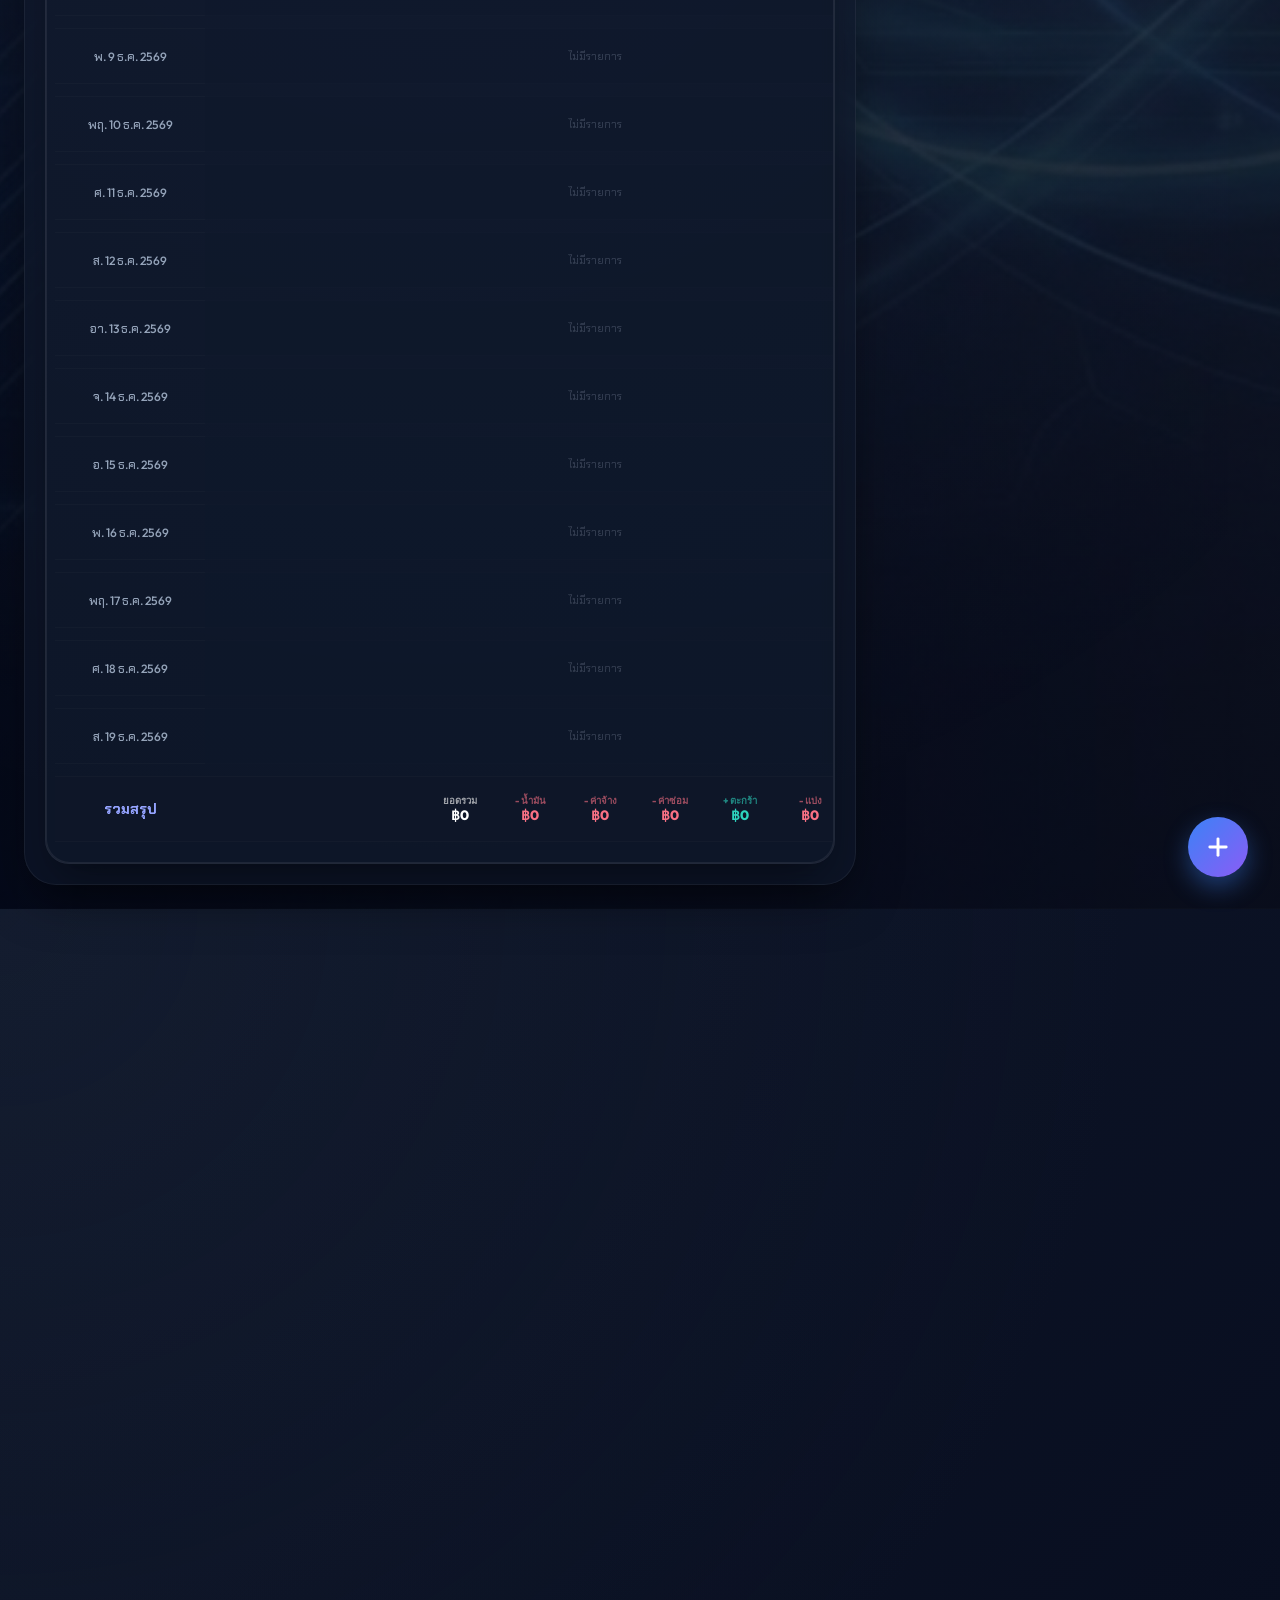
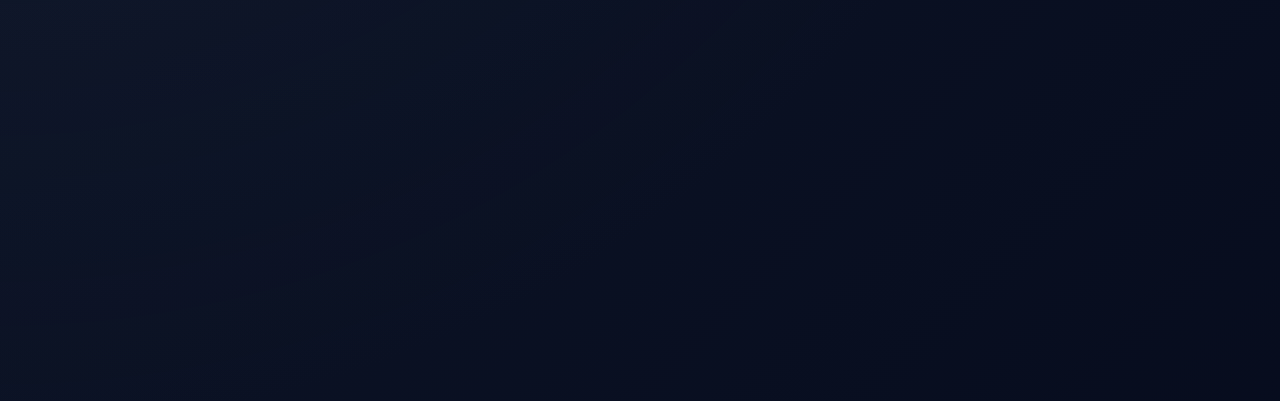
==== commit 0027215c: "Add files via upload" ====
--- a/admin.html
+++ b/admin.html
@@ -24,7 +24,7 @@
     <meta name="viewport" content="width=device-width, initial-scale=1.0, maximum-scale=1.0, user-scalable=no" />
     <meta name="theme-color" content="#1e293b" />
     <title>Admin - Patta Transport</title>
-  <script type="module" crossorigin src="/assets/main-BV5qH5gL.js"></script>
+  <script type="module" crossorigin src="/assets/main-5did-o96.js"></script>
   <link rel="stylesheet" crossorigin href="/assets/main-B-iZErr_.css">
 </head>
 
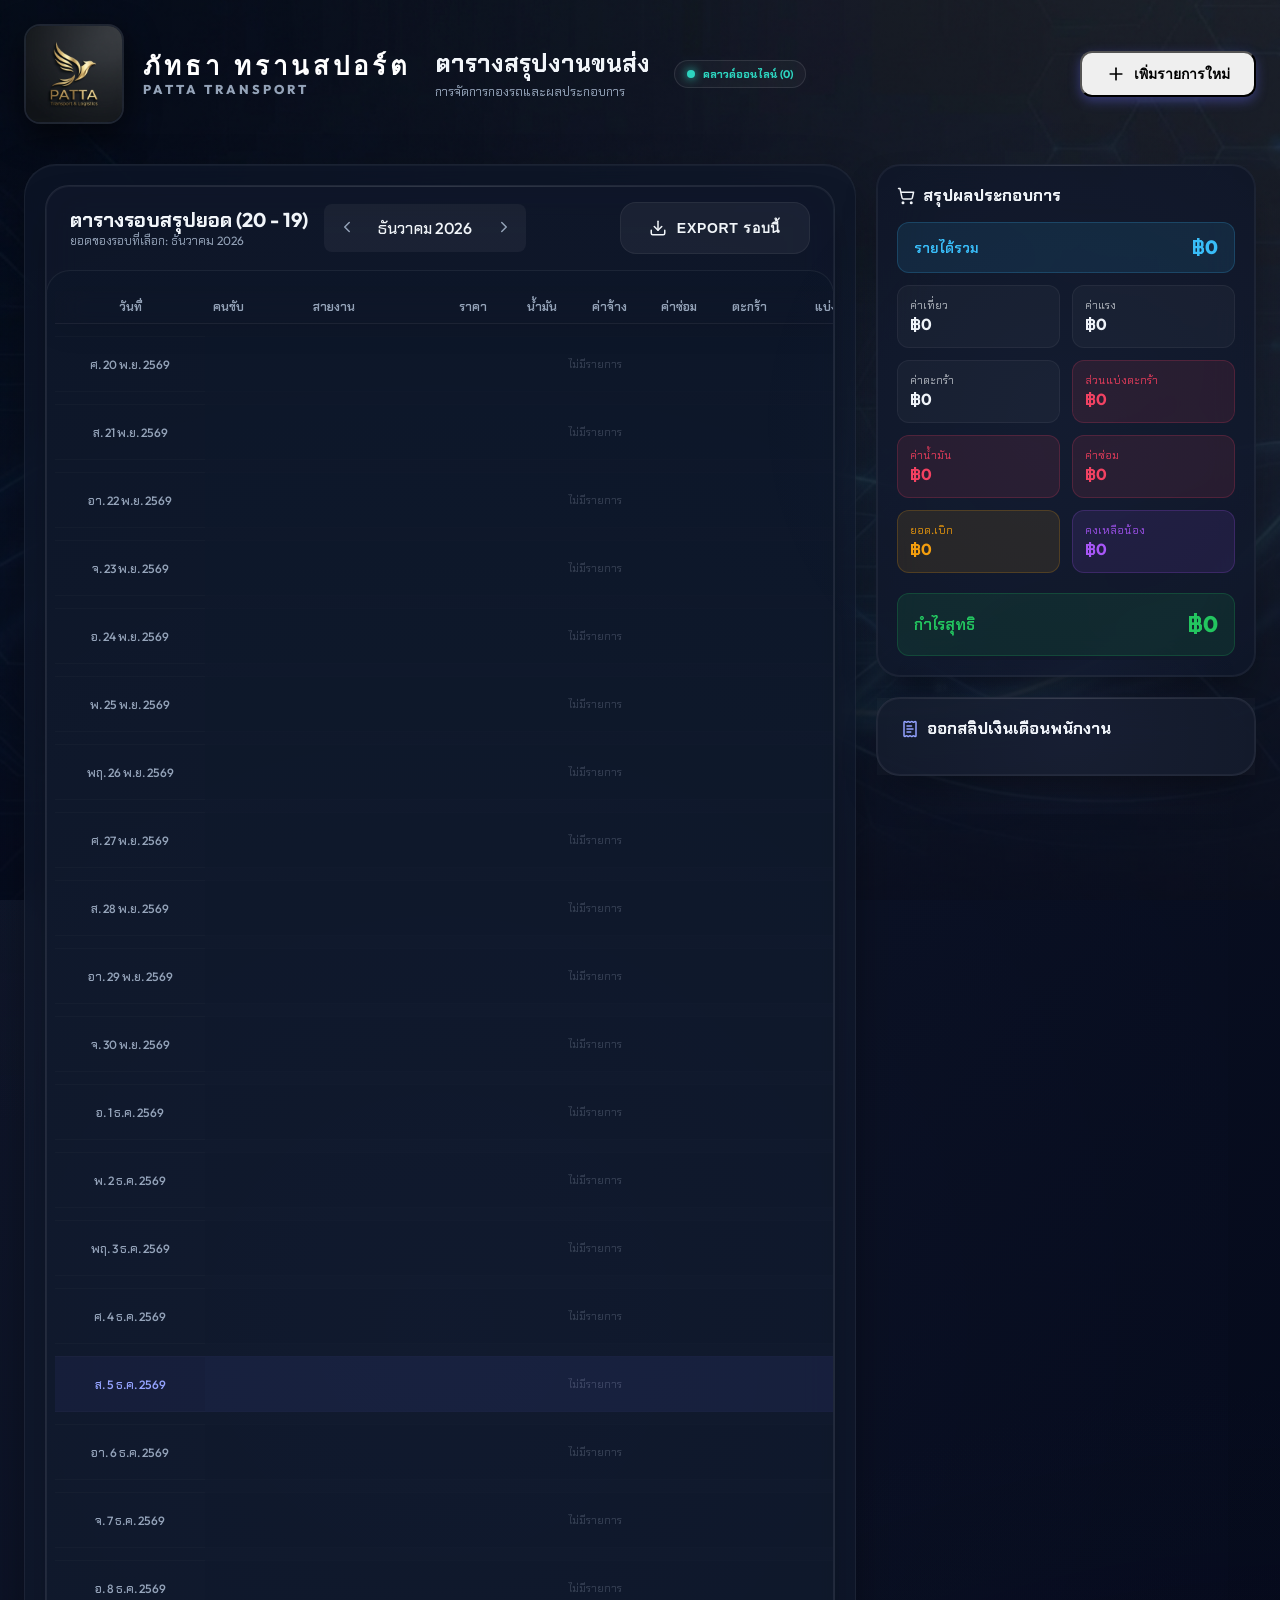
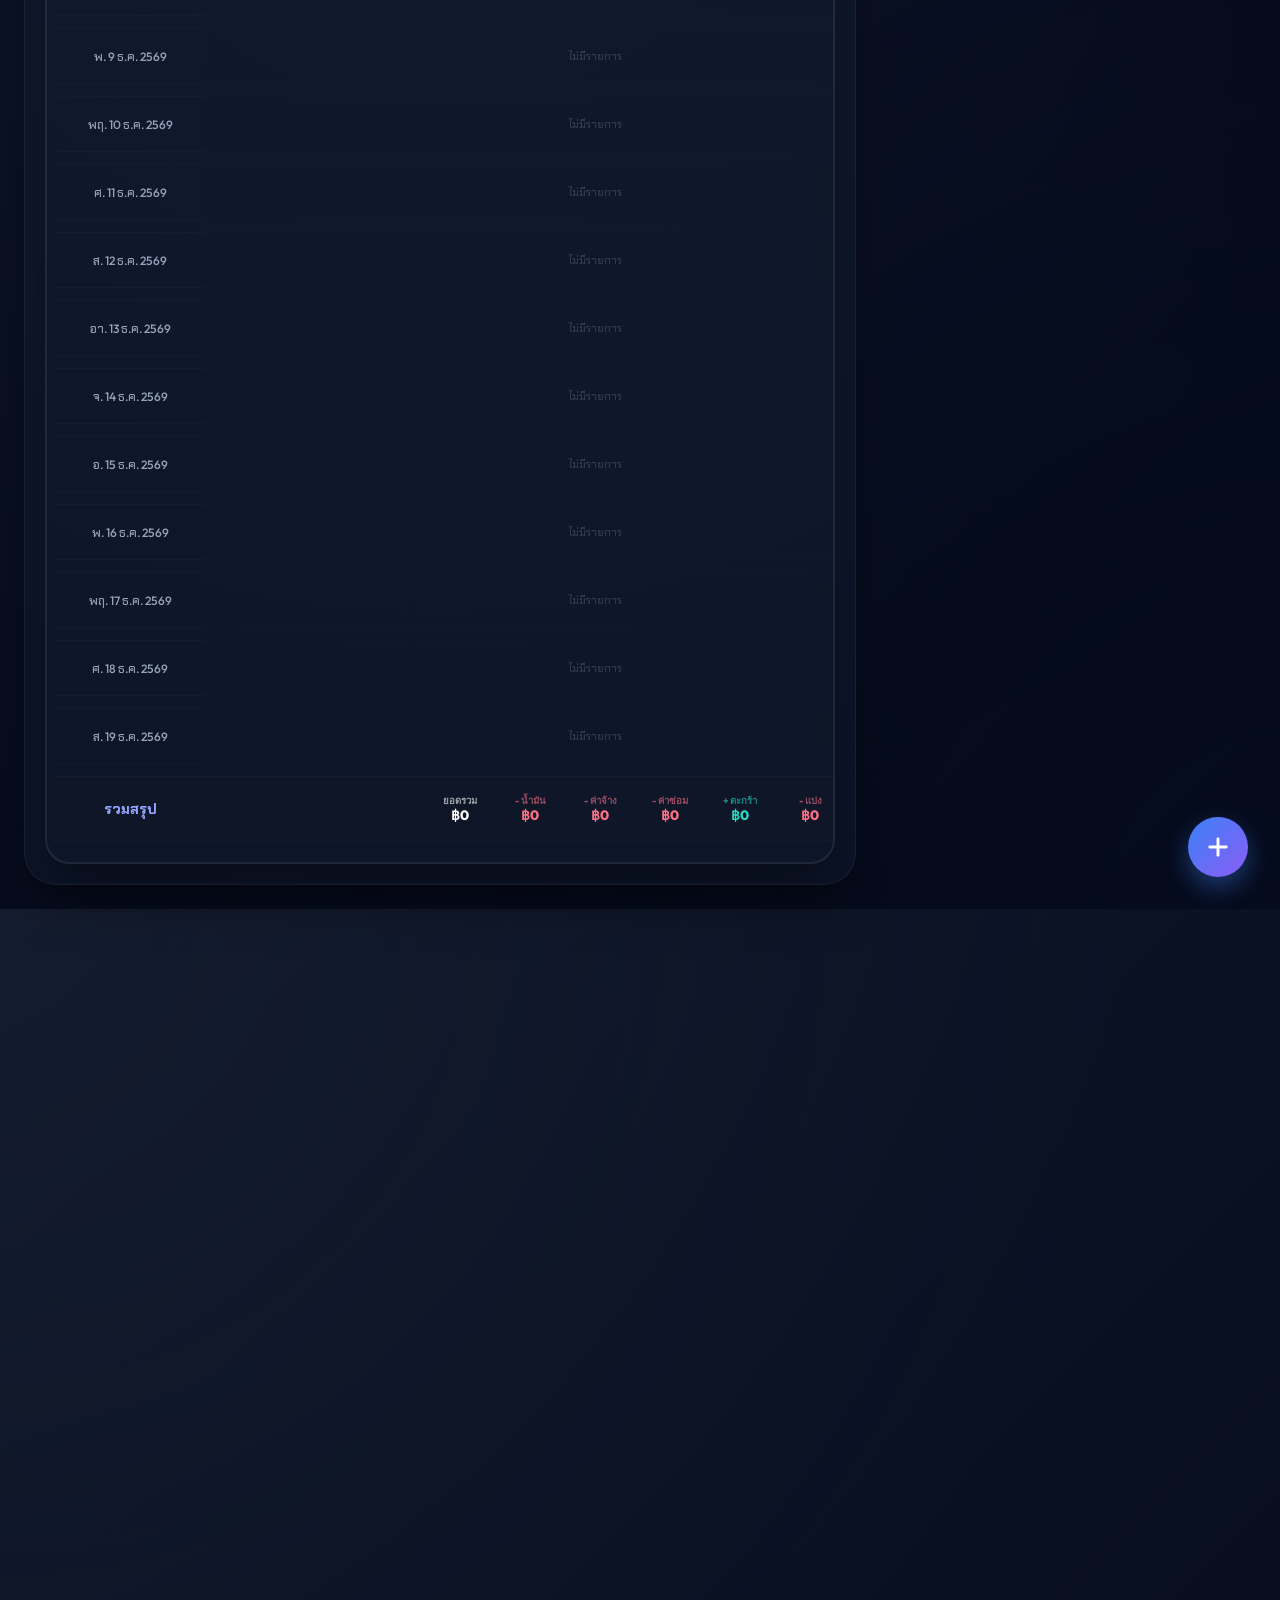
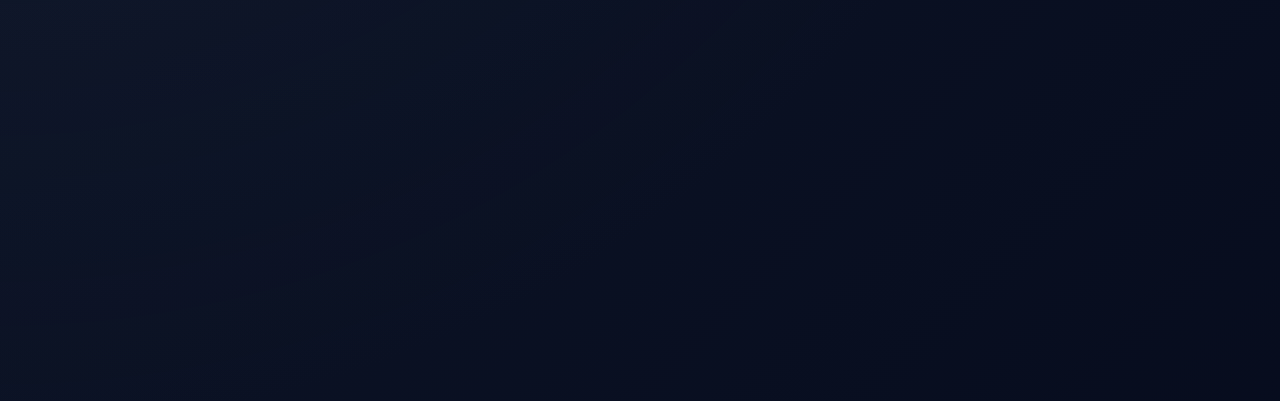
==== commit 5dcb9587: "Add files via upload" ====
--- a/admin.html
+++ b/admin.html
@@ -24,8 +24,8 @@
     <meta name="viewport" content="width=device-width, initial-scale=1.0, maximum-scale=1.0, user-scalable=no" />
     <meta name="theme-color" content="#1e293b" />
     <title>Admin - Patta Transport</title>
-  <script type="module" crossorigin src="/assets/main-5did-o96.js"></script>
-  <link rel="stylesheet" crossorigin href="/assets/main-B-iZErr_.css">
+  <script type="module" crossorigin src="/assets/main-BlpMLbGQ.js"></script>
+  <link rel="stylesheet" crossorigin href="/assets/main-DYXiKOGE.css">
 </head>
 
 <body>
--- a/assets/main-DYXiKOGE.css
+++ b/assets/main-DYXiKOGE.css
@@ -0,0 +1 @@
+@import"https://fonts.googleapis.com/css2?family=Anuphan:wght@300;400;500;600;700&family=Chakra+Petch:wght@300;400;500;600;700&family=Outfit:wght@300;400;500;600;700&family=Syncopate:wght@400;700&display=swap";:root{--primary: #94a3ff;--primary-hover: #7b8aff;--primary-glow: rgba(148, 163, 255, .2);--bg-dark: #0f172a;--bg-card: rgba(15, 23, 42, .8);--text-main: #f1f5f9;--text-dim: #94a3b8;--accent: #a855f7;--safe: #2dd4bf;--danger: #fb7185;--warning: #fbbf24;--font-logo: "Syncopate", sans-serif;--glass-border: rgba(255, 255, 255, .06);--glass-shadow: 0 25px 50px -12px rgba(0, 0, 0, .6);--glass-bg: rgba(15, 23, 42, .7);--glass-bg-hover: rgba(7, 10, 18, .9)}body{font-family:Outfit,Chakra Petch,sans-serif;background-color:#020617;color:var(--text-main);min-height:100vh;-webkit-font-smoothing:antialiased;-moz-osx-font-smoothing:grayscale;text-rendering:optimizeLegibility;background-attachment:fixed;background:radial-gradient(circle at 0% 0%,rgba(30,41,59,.3) 0%,transparent 40%),radial-gradient(circle at 100% 100%,rgba(15,23,42,.3) 0%,transparent 40%),linear-gradient(135deg,#0f172a,#020617)}*{margin:0;padding:0;box-sizing:border-box}.glass-card{background:var(--bg-card);backdrop-filter:blur(24px);-webkit-backdrop-filter:blur(24px);border:1px solid rgba(255,255,255,.08);box-shadow:0 20px 40px -15px #00000080,inset 0 0 0 1px #ffffff0d;border-radius:1.5rem;position:relative;overflow:visible;transition:all .4s cubic-bezier(.4,0,.2,1)}.glass-card:before{content:"";position:absolute;top:-50%;left:-50%;width:200%;height:200%;background:radial-gradient(circle at 50% 50%,rgba(148,163,255,.03) 0%,transparent 50%);pointer-events:none;transition:all .6s ease}.glass-card:hover{transform:translateY(-2px);border-color:#ffffff26;box-shadow:0 30px 60px -20px #000000b3,inset 0 0 20px #94a3ff0d}.glass-card:hover:before{background:radial-gradient(circle at 30% 30%,rgba(148,163,255,.08) 0%,transparent 50%)}.glass-card:after{content:"";position:absolute;top:0;left:0;right:0;height:1px;background:linear-gradient(90deg,transparent,rgba(255,255,255,.2),transparent);opacity:.5}.dashboard-container{max-width:100%;margin:0 auto;padding:1.5rem 2rem;min-height:100vh;background-color:#020617;background-image:linear-gradient(to bottom,#02061766,#020617cc),url(/assets/admin-bg-premium-DqxGZRFV.png);background-size:cover;background-position:center;background-attachment:fixed}.header{display:flex;justify-content:space-between;align-items:center;margin-bottom:3rem}.brand-logo{font-family:var(--font-logo);letter-spacing:.3em;text-transform:uppercase;background:linear-gradient(135deg,#fff,#94a3b8);-webkit-background-clip:text;background-clip:text;-webkit-text-fill-color:transparent;font-weight:700;font-size:2.5rem;line-height:1}.brand-subtitle{font-family:Inter,sans-serif;letter-spacing:.8em;font-size:10px;text-transform:uppercase;color:var(--text-dim);margin-top:8px;opacity:.8}.stats-grid{display:grid;grid-template-columns:repeat(auto-fit,minmax(240px,1fr));gap:1.5rem;margin-bottom:3rem}.stat-card{padding:2rem;text-align:left;transition:all .3s cubic-bezier(.4,0,.2,1);position:relative;overflow:hidden}.stat-card:hover{transform:translateY(-8px);border-color:var(--primary);box-shadow:0 12px 24px #0000004d}.stat-label{font-size:.75rem;text-transform:uppercase;letter-spacing:.1em;color:var(--text-dim);margin-bottom:.75rem;font-weight:600}.stat-value{font-size:2rem;font-weight:700;color:var(--text-main)}.btn{padding:.875rem 1.75rem;border-radius:1rem;font-weight:700;cursor:pointer;transition:all .3s;border:none;display:flex;align-items:center;justify-content:center;gap:.6rem;text-transform:uppercase;font-size:.875rem;letter-spacing:.05em}.btn-primary{background:linear-gradient(135deg,var(--primary),var(--primary-hover));color:#fff;box-shadow:0 8px 16px #6366f133}.btn-primary:hover{transform:translateY(-2px);box-shadow:0 12px 20px #6366f166}.btn-outline{background:#ffffff0d;border:1px solid var(--glass-border);color:var(--text-main)}.btn-outline:hover{background:#ffffff1a;border-color:var(--text-dim)}.trip-form{padding:2rem;margin-bottom:3rem;background:var(--bg-card);border:1px solid var(--glass-border)}.form-grid{display:grid;grid-template-columns:repeat(auto-fit,minmax(180px,1fr));gap:1.5rem;align-items:end}.input-group{display:flex;flex-direction:column;gap:.75rem}label{font-size:.75rem;font-weight:600;color:var(--text-dim);text-transform:uppercase}input{background:#818cf80d;border:1px solid var(--glass-border);padding:1rem;border-radius:.875rem;color:var(--text-main);outline:none;transition:all .2s;font-family:inherit}input:focus{border-color:var(--primary);background:#818cf81a}.table-container{overflow-x:auto;padding:.5rem;background:var(--glass-bg);border-radius:1.5rem;border:1px solid var(--glass-border)}table{width:100%;border-collapse:separate;border-spacing:0 .75rem;text-align:left}th{padding:1.25rem 1rem;color:var(--text-dim);font-weight:600;text-transform:uppercase;font-size:.75rem;border-bottom:1px solid var(--glass-border)}td{padding:1.25rem 1rem;background:#0f172a4d;border-top:1px solid rgba(255,255,255,.02);border-bottom:1px solid rgba(255,255,255,.02);color:var(--text-main)}tr:hover td{background:#0f172a80}.badge{padding:.4rem .8rem;border-radius:.75rem;font-size:.75rem;font-weight:700}.badge-profit{background:#34d39914;color:#34d399;border:1px solid rgba(52,211,153,.3);box-shadow:0 0 12px #34d39926;text-shadow:0 0 10px rgba(52,211,153,.4)}.badge-loss{background:#f43f5e1a;color:#f43f5e;border:1px solid rgba(244,63,94,.2)}.btn-icon{padding:.6rem;border-radius:.75rem;background:transparent;border:none;cursor:pointer;color:var(--text-dim);transition:all .2s}.btn-icon:hover{background:#ffffff14;color:var(--danger)}::-webkit-scrollbar{width:8px}::-webkit-scrollbar-track{background:#020617}::-webkit-scrollbar-thumb{background:#1e293b;border-radius:4px}.driver-card{background:var(--glass-bg);backdrop-filter:blur(24px);-webkit-backdrop-filter:blur(24px);border:1px solid var(--glass-border);box-shadow:var(--glass-shadow);border-radius:2rem;padding:2rem;transition:all .4s}.driver-card:hover{border-color:var(--primary);box-shadow:0 40px 80px -20px #00000026;transform:translateY(-4px)}.input-premium{background:#818cf80d!important;border:1px solid var(--glass-border)!important;border-radius:1.25rem!important;padding:1.25rem!important;color:var(--text-main)!important;font-size:1.1rem!important;box-shadow:inset 0 2px 4px #00000005}.input-premium:focus{background:#818cf814!important;border-color:var(--primary)!important;box-shadow:0 0 0 4px var(--primary-glow)}.btn-premium{background:linear-gradient(135deg,var(--primary) 0%,var(--accent) 100%);color:#fff;padding:1.25rem;border-radius:1.25rem;font-weight:700;border:1px solid rgba(255,255,255,.1);cursor:pointer;display:flex;align-items:center;justify-content:center;gap:.75rem;transition:all .4s cubic-bezier(.4,0,.2,1);box-shadow:0 8px 16px -4px #818cf880,inset 0 1px 1px #ffffff4d}.btn-premium:hover{transform:translateY(-3px) scale(1.02);box-shadow:0 20px 30px -5px #818cf899,0 0 15px var(--primary-glow);filter:brightness(1.1)}.btn-secondary-premium{background:#818cf80d;border:1px solid var(--glass-border);color:var(--text-main);padding:1rem;border-radius:1.25rem;font-weight:600;transition:all .3s}.btn-secondary-premium:hover{background:#ffffff1a}.btn-secondary-premium.active{background:var(--primary);border-color:var(--primary)}.icon-box{width:42px;height:42px;background:#818cf81a;border-radius:12px;display:flex;align-items:center;justify-content:center;color:var(--primary);margin-bottom:1rem}.text-gradient{background:linear-gradient(135deg,#fff,#cbd5e1);-webkit-background-clip:text;background-clip:text;-webkit-text-fill-color:transparent}.driver-landscape{min-height:100vh;min-height:-webkit-fill-available;background-color:#020617;background-image:linear-gradient(to bottom,#02061766,#020617cc),url(/assets/bg-Old5FLw_.png);background-size:cover;background-position:center;background-repeat:no-repeat;background-attachment:scroll;color:var(--text-main);transition:all .3s ease}@media(min-width:1025px){.driver-landscape{background-attachment:fixed}}@keyframes fadeIn{0%{opacity:0;transform:translateY(10px)}to{opacity:1;transform:translateY(0)}}.fade-in{animation:fadeIn .5s ease-out forwards}.bill-icon-btn{display:flex;align-items:center;justify-content:center;width:24px;height:24px;background:#818cf81a;border:1px solid rgba(129,140,248,.2);border-radius:6px;color:var(--primary);transition:all .2s ease;cursor:pointer}.bill-icon-btn:hover{background:var(--primary);color:#fff;transform:scale(1.1);box-shadow:0 0 10px var(--primary-glow)}.preview-btn-mini{background:#2dd4bf1a;border:1px solid rgba(45,212,191,.2);color:#2dd4bf;padding:4px 10px;border-radius:8px;font-size:10px;font-weight:700;cursor:pointer;transition:all .2s ease}.preview-btn-mini:hover{background:#2dd4bf;color:#0f172a;box-shadow:0 0 10px #2dd4bf4d}
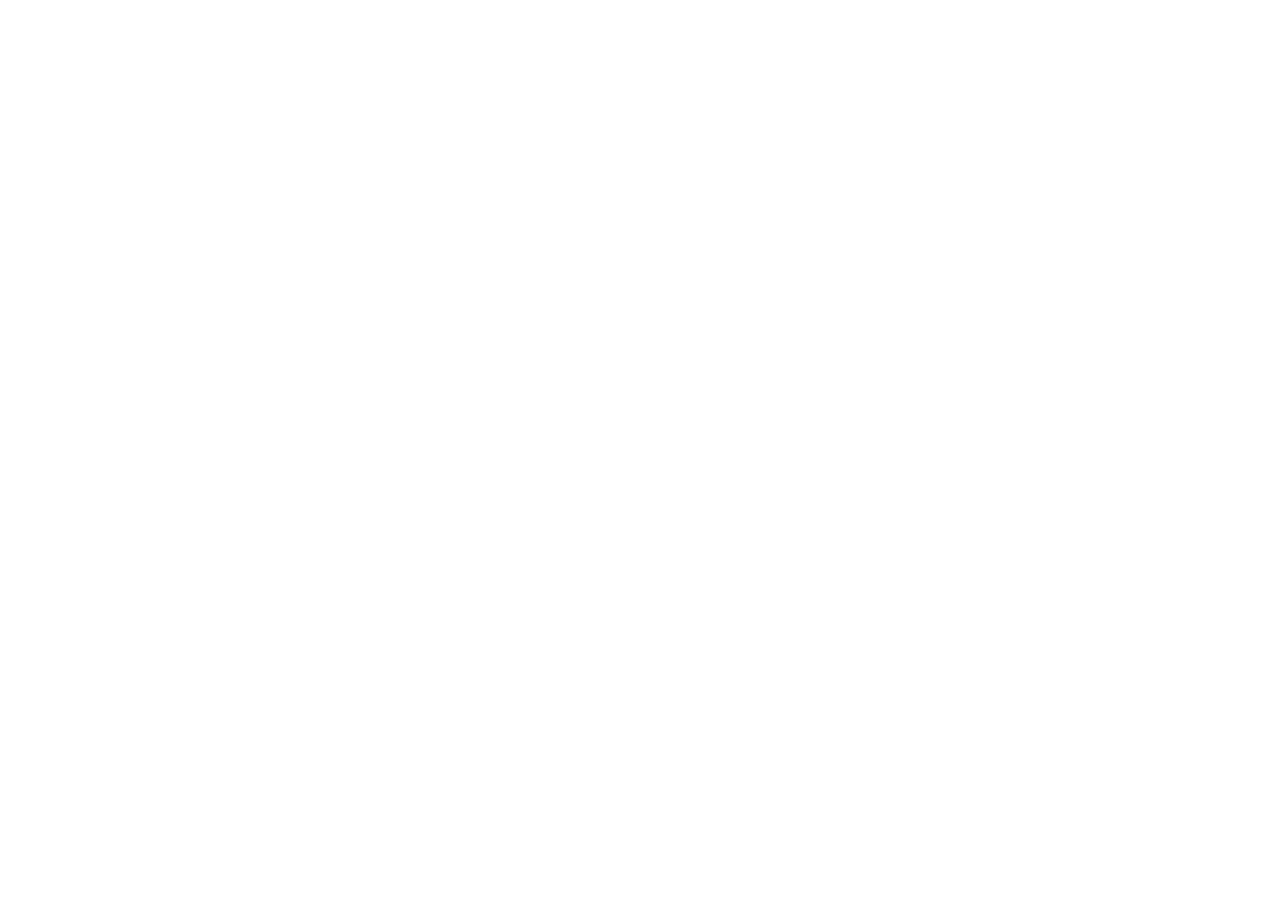
==== commit 07fe0f61: "Add files via upload" ====
--- a/admin.html
+++ b/admin.html
@@ -9,28 +9,26 @@
     <link rel="icon" type="image/png" href="/icon-192.png?v=2.1" />
     <link rel="apple-touch-icon" href="/apple-touch-icon.png?v=2.1" />
     <link rel="manifest" href="/admin.webmanifest?v=2.1" />
-    <style>
-        @media (max-width: 1200px) {
-
-            html,
-            body,
-            #root {
-                height: auto !important;
-                overflow: auto !important;
-                min-height: 100vh !important;
-            }
-        }
+    <style>
+        @media (max-width: 1200px) {
+
+            html,
+            body,
+            #root {
+                height: auto !important;
+                overflow: auto !important;
+                min-height: 100vh !important;
+            }
+        }
     </style>
     <meta name="viewport" content="width=device-width, initial-scale=1.0, maximum-scale=1.0, user-scalable=no" />
     <meta name="theme-color" content="#1e293b" />
     <title>Admin - Patta Transport</title>
-  <script type="module" crossorigin src="/assets/main-BlpMLbGQ.js"></script>
-  <link rel="stylesheet" crossorigin href="/assets/main-DYXiKOGE.css">
 </head>
 
 <body>
-    <div id="root"></div>-
+    <div id="root"></div>
+    <script type="module" src="/src/main.jsx"></script>
     <script>
         // Force redirect to admin hash if not already there
         if (!window.location.hash.includes('admin')) {
